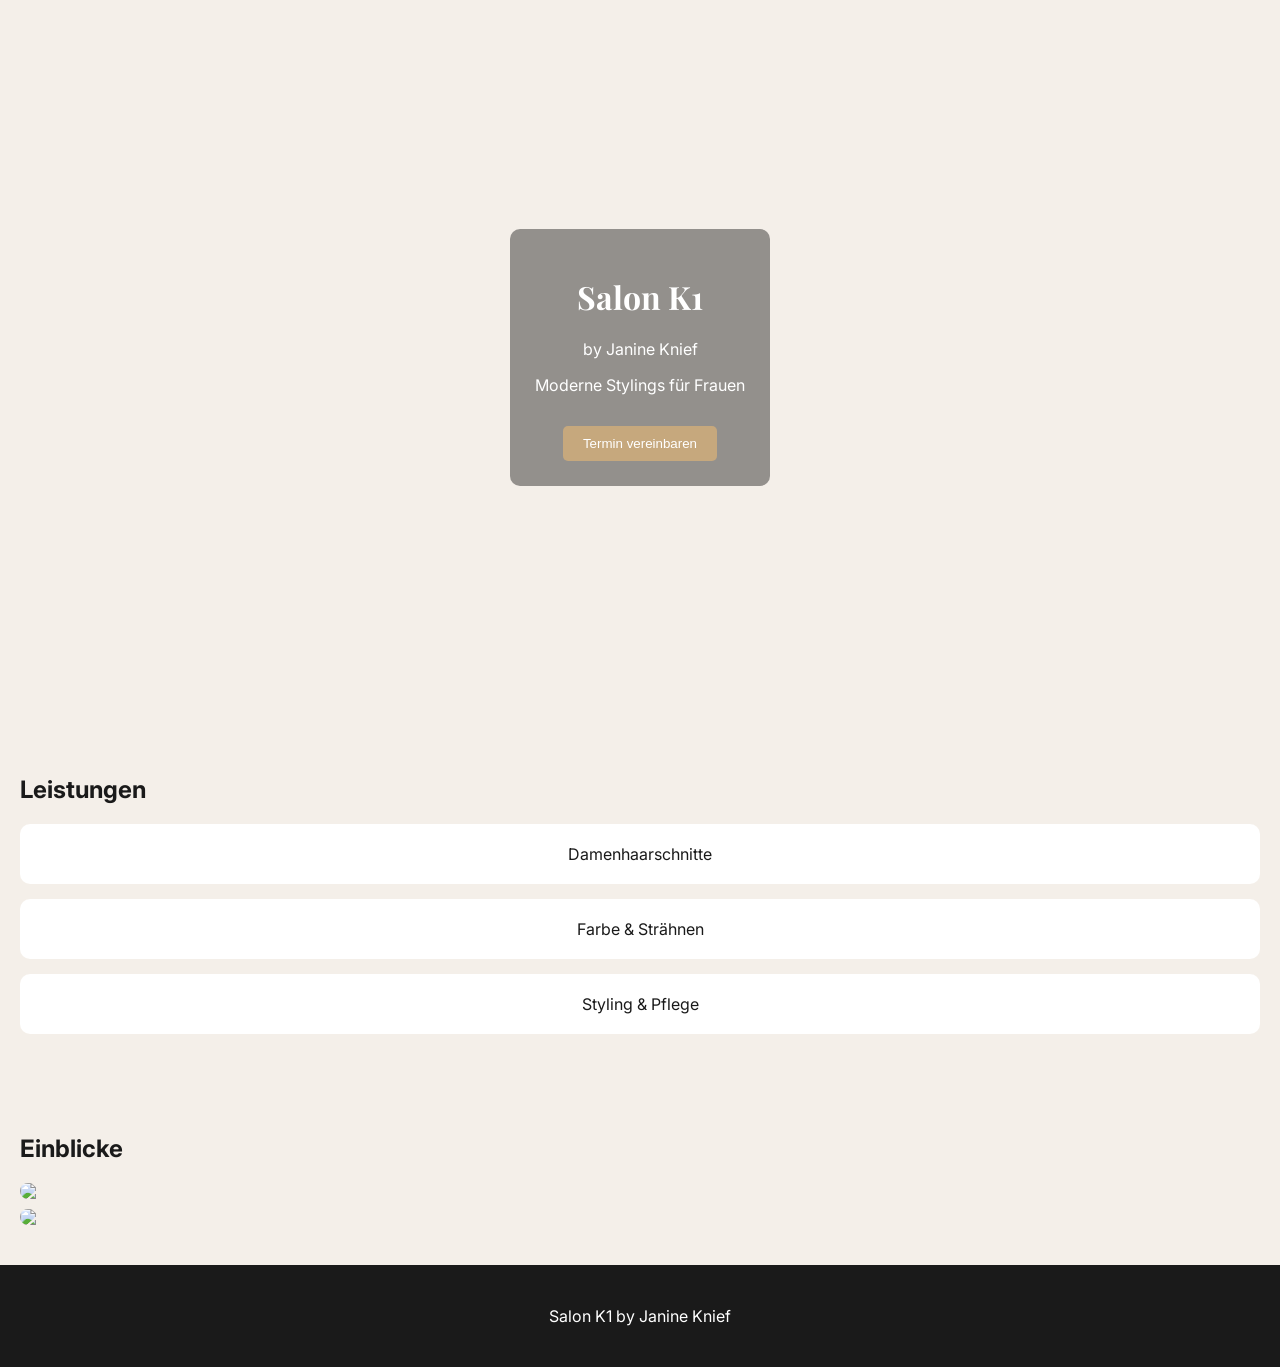
==== index.html @ f0e068a1 "Add files via upload" ====
<!DOCTYPE html>
<html lang="de">
<head>
<meta charset="UTF-8">
<meta name="viewport" content="width=device-width, initial-scale=1.0">
<title>Salon K1</title>

<link href="https://fonts.googleapis.com/css2?family=Playfair+Display:wght@500;600&family=Inter:wght@300;400;500&display=swap" rel="stylesheet">

<style>
body {
    margin: 0;
    font-family: 'Inter', sans-serif;
    background: #F4EFE9;
    color: #1a1a1a;
}

.hero {
    height: 75vh;
    background: url('data:image/jpeg;base64,{}') center/cover no-repeat;
    display: flex;
    align-items: center;
    justify-content: center;
    text-align: center;
    color: white;
    padding: 20px;
}

.overlay {
    background: rgba(0,0,0,0.4);
    padding: 25px;
    border-radius: 10px;
}

h1 {
    font-family: 'Playfair Display', serif;
    font-size: 32px;
}

button {
    margin-top: 15px;
    padding: 10px 20px;
    border: none;
    background: #C6A87D;
    color: white;
    border-radius: 5px;
}

.section {
    padding: 40px 20px;
}

.services {
    display: flex;
    flex-direction: column;
    gap: 15px;
}

.card {
    background: white;
    padding: 20px;
    border-radius: 10px;
    text-align: center;
}

.gallery {
    display: flex;
    flex-direction: column;
    gap: 10px;
}

.gallery img {
    width: 100%;
    border-radius: 8px;
}

footer {
    background: #1a1a1a;
    color: white;
    padding: 25px;
    text-align: center;
}
</style>

</head>

<body>

<div class="hero">
    <div class="overlay">
        <h1>Salon K1</h1>
        <p>by Janine Knief</p>
        <p>Moderne Stylings für Frauen</p>
        <button>Termin vereinbaren</button>
    </div>
</div>

<div class="section">
    <h2>Leistungen</h2>
    <div class="services">
        <div class="card">Damenhaarschnitte</div>
        <div class="card">Farbe & Strähnen</div>
        <div class="card">Styling & Pflege</div>
    </div>
</div>

<div class="section">
    <h2>Einblicke</h2>
    <div class="gallery">
        <img src="data:image/jpeg;base64,{}">
        <img src="data:image/jpeg;base64,{}">
    </div>
</div>

<footer>
    <p>Salon K1 by Janine Knief</p>
</footer>

</body>
</html>
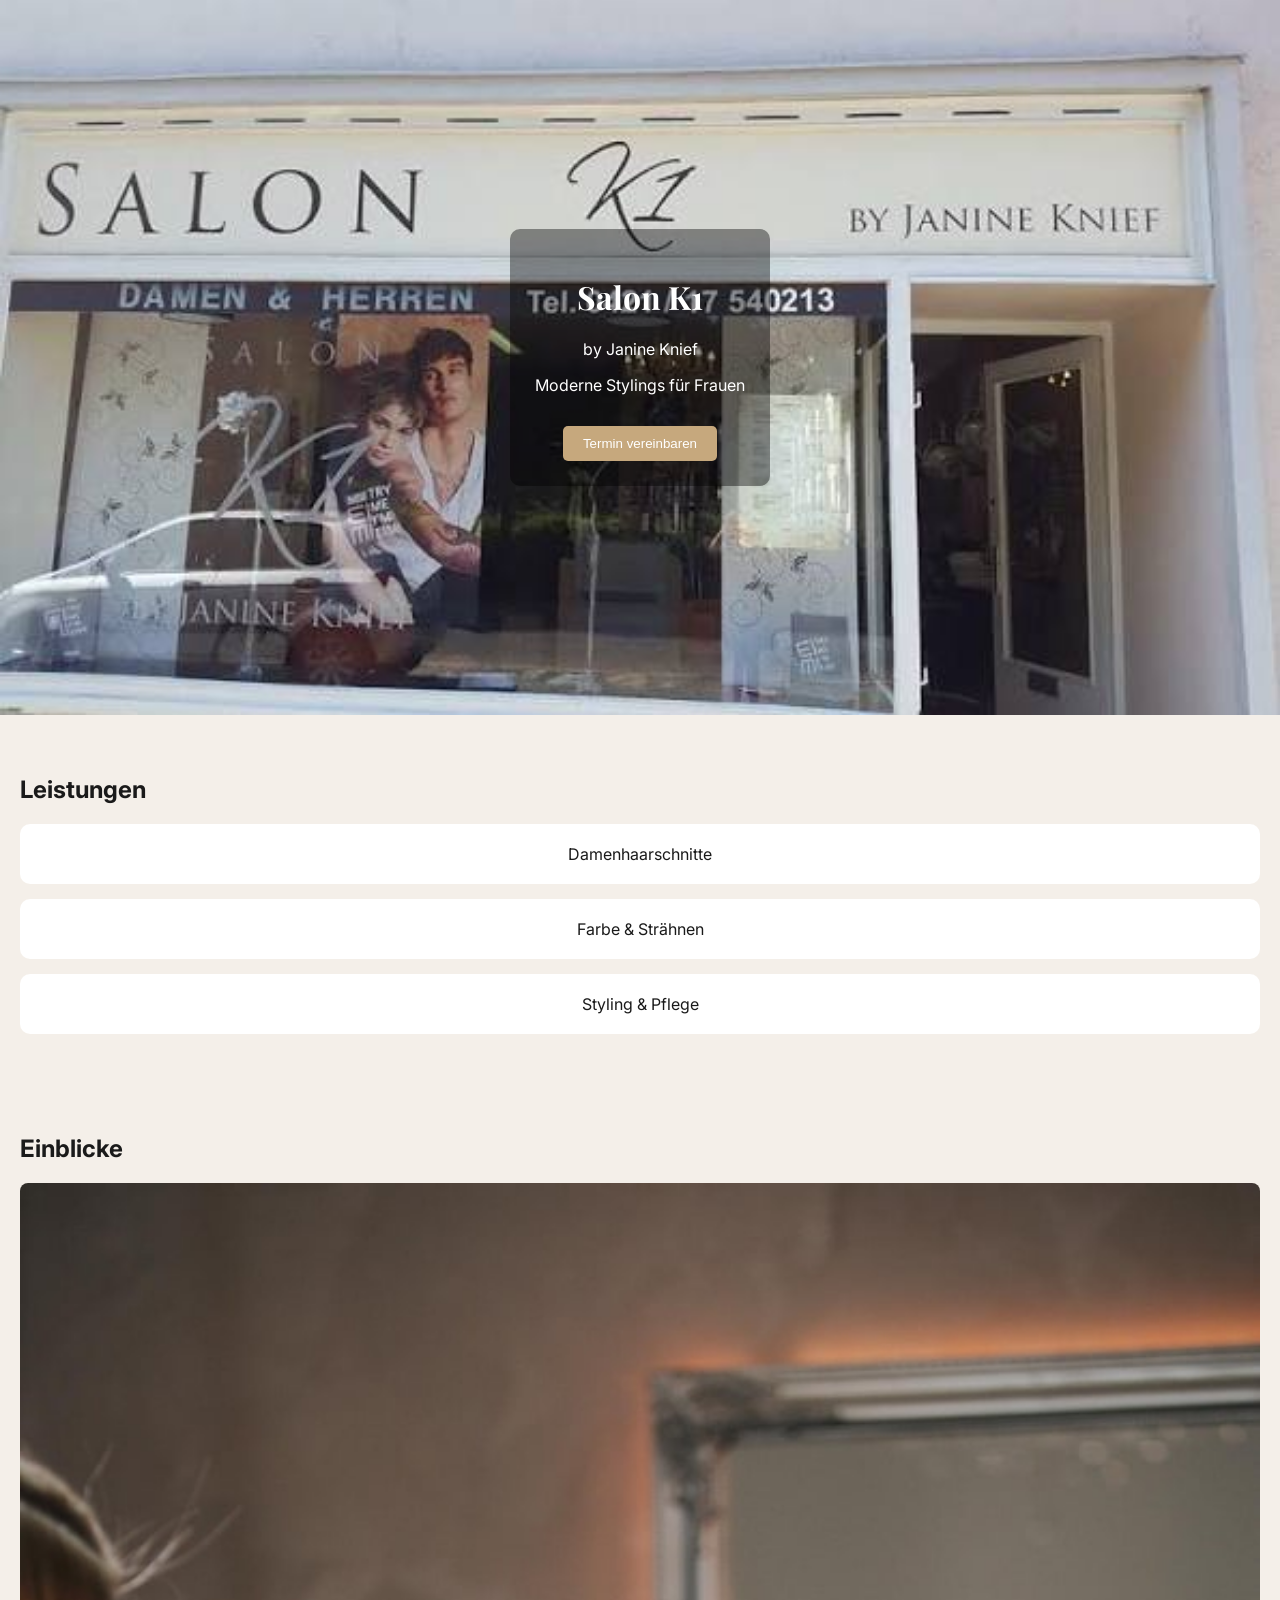
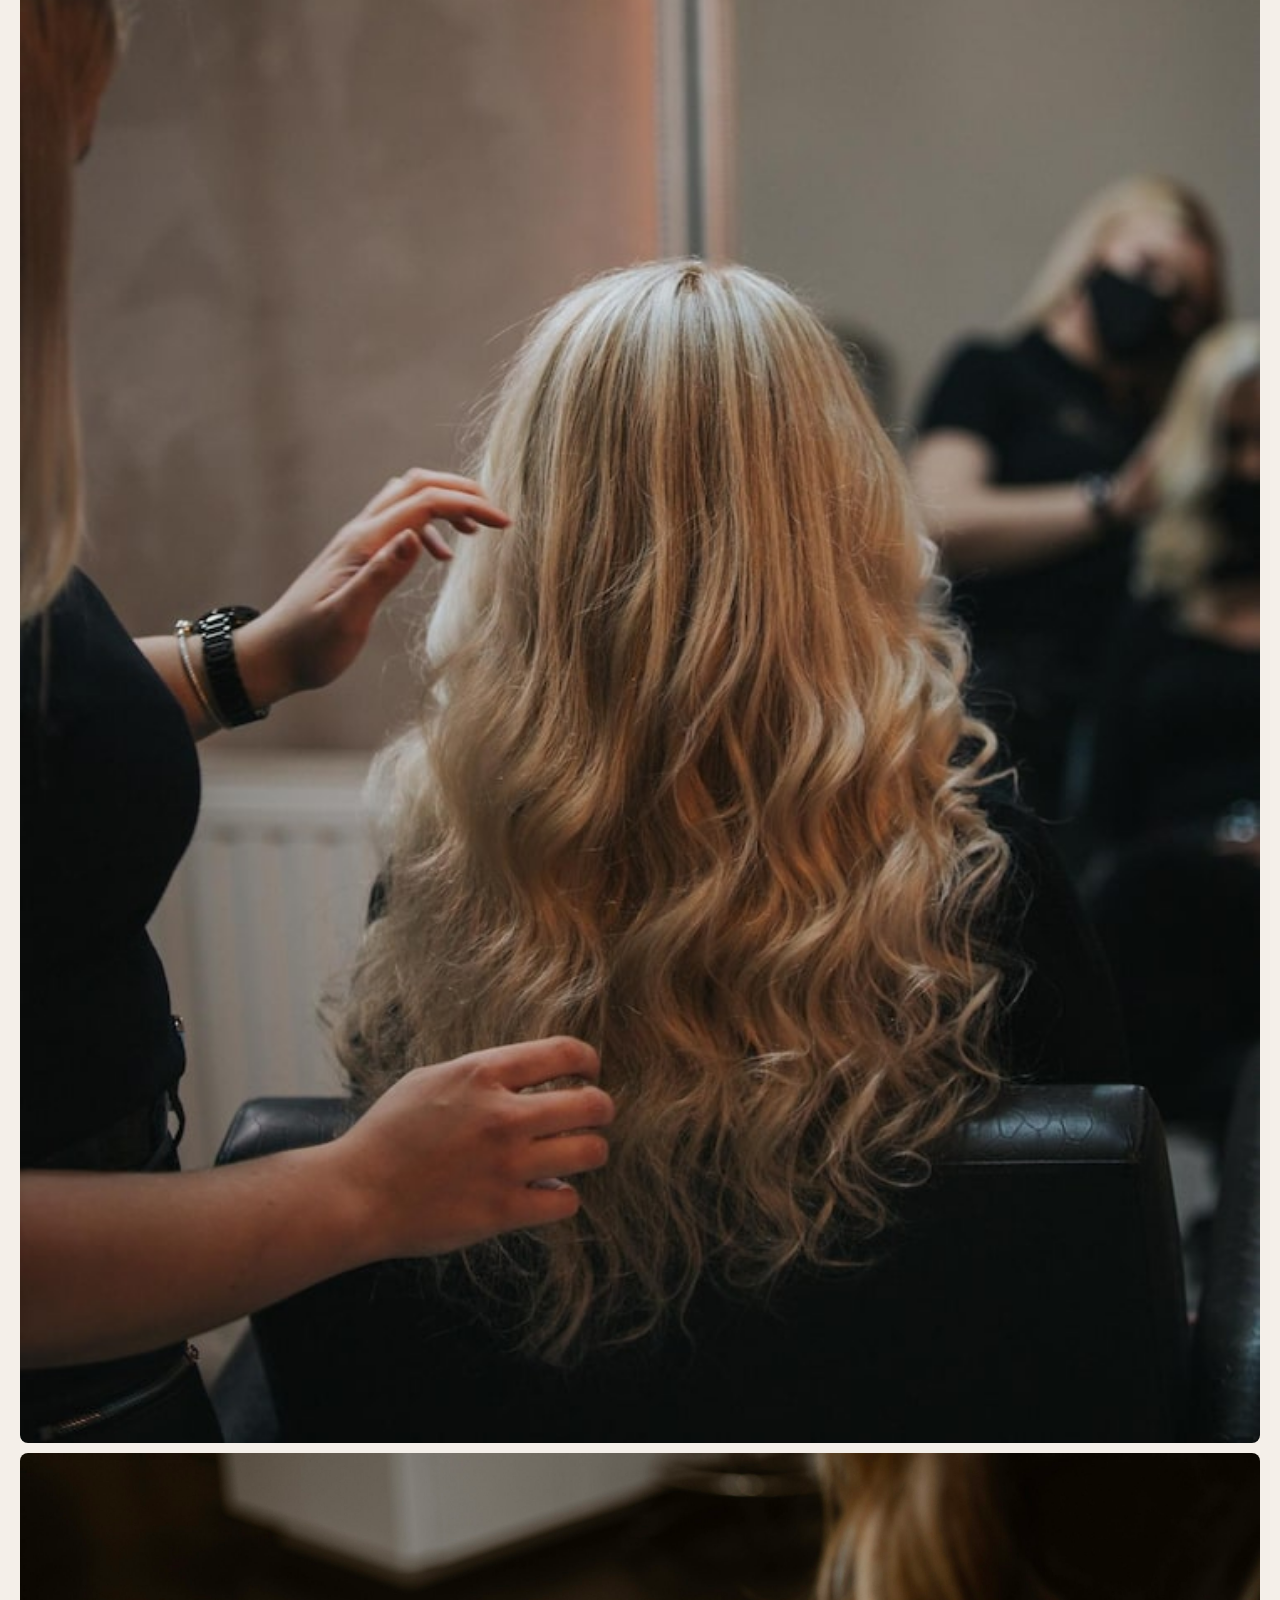
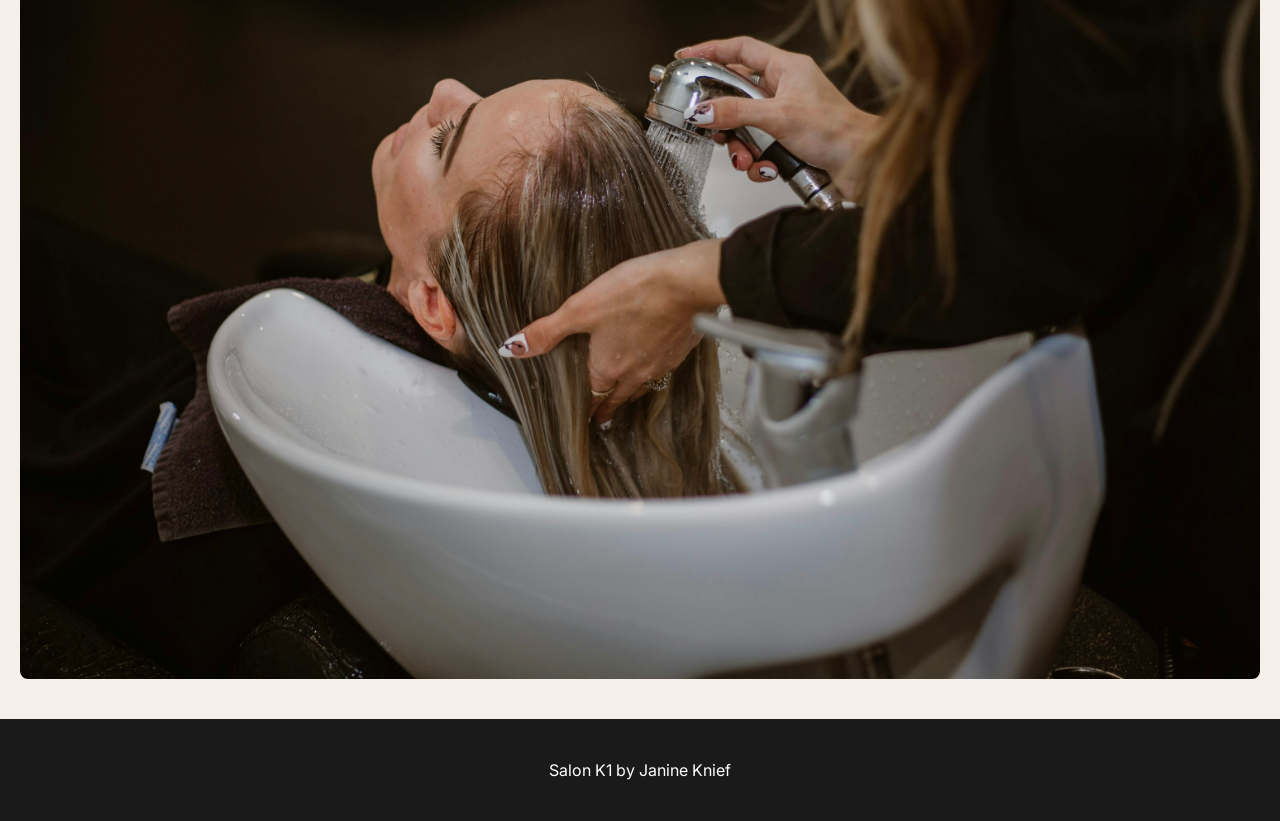
==== commit ba34c467: "Update index.html" ====
--- a/index.html
+++ b/index.html
@@ -17,7 +17,7 @@
 
 .hero {
     height: 75vh;
-    background: url('data:image/jpeg;base64,{}') center/cover no-repeat;
+    background: url('bild1.jpg') center/cover no-repeat;
     display: flex;
     align-items: center;
     justify-content: center;
@@ -107,8 +107,8 @@
 <div class="section">
     <h2>Einblicke</h2>
     <div class="gallery">
-        <img src="data:image/jpeg;base64,{}">
-        <img src="data:image/jpeg;base64,{}">
+        <img src="bild2.jpg">
+        <img src="bild3.jpg">
     </div>
 </div>
 
@@ -117,4 +117,4 @@
 </footer>
 
 </body>
-</html>+</html>
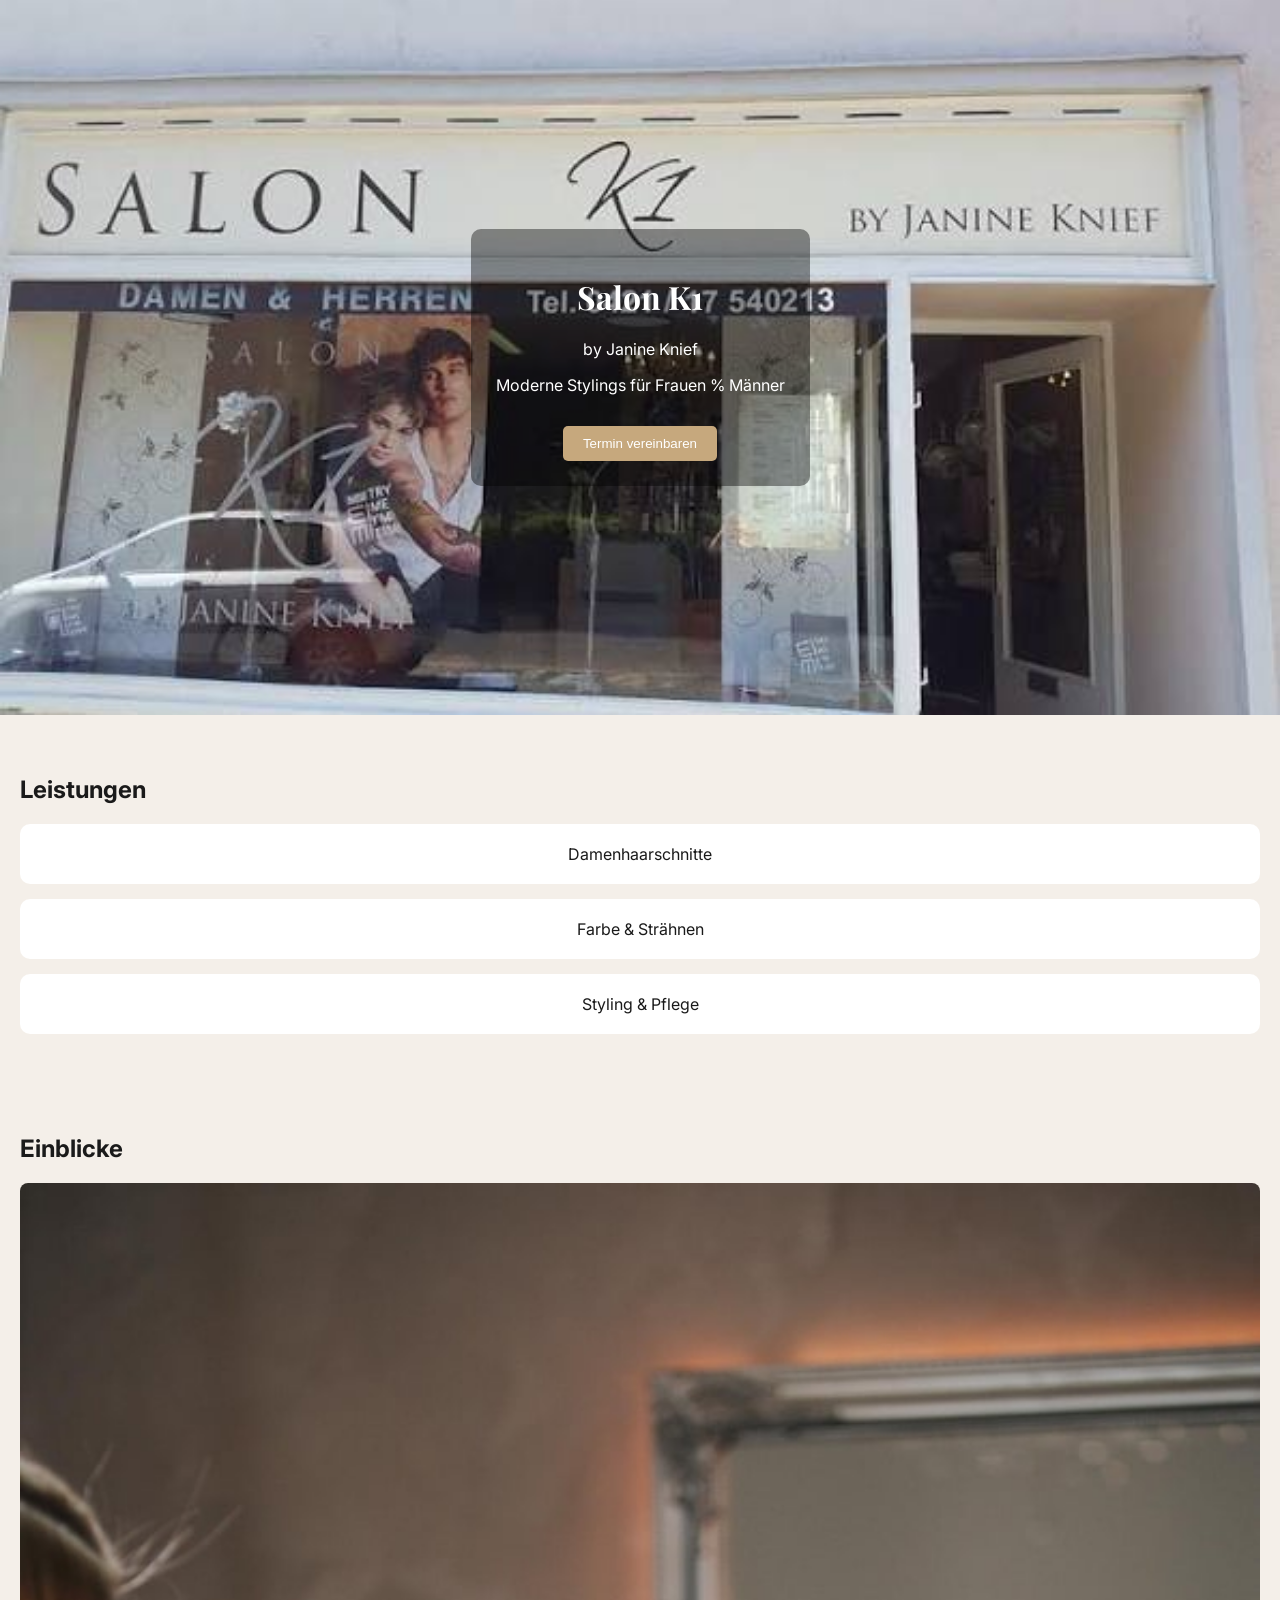
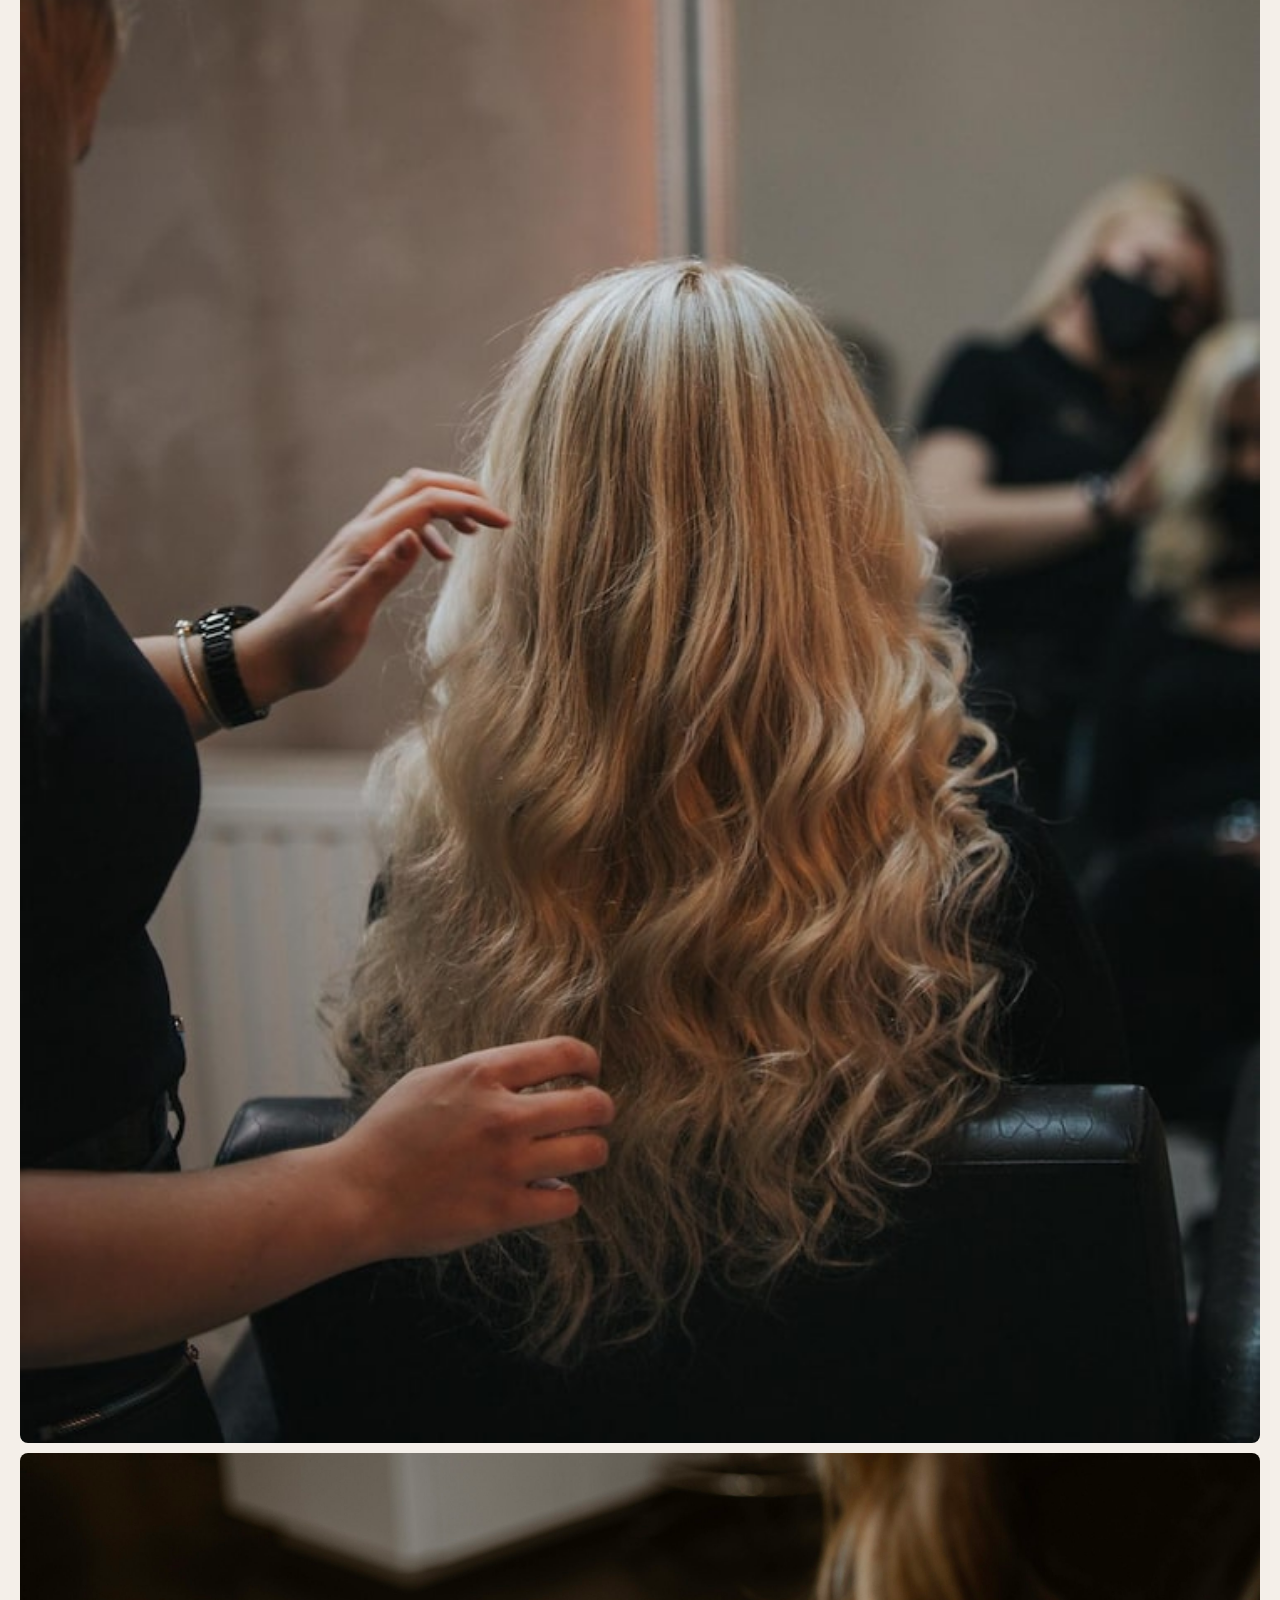
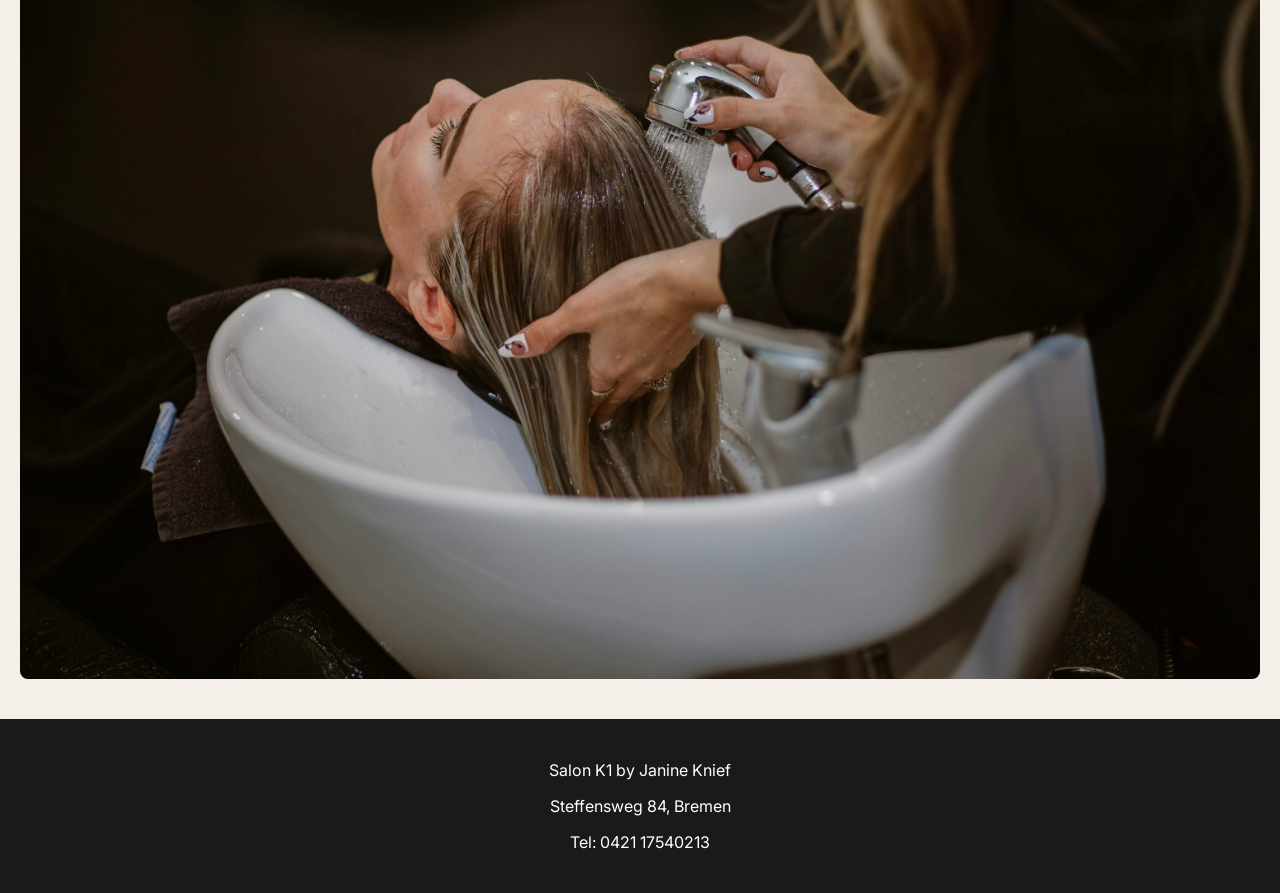
==== commit 1b5af994: "Update index.html" ====
--- a/index.html
+++ b/index.html
@@ -15,6 +15,7 @@
     color: #1a1a1a;
 }
 
+/* HERO */
 .hero {
     height: 75vh;
     background: url('bild1.jpg') center/cover no-repeat;
@@ -37,6 +38,10 @@
     font-size: 32px;
 }
 
+.subtitle {
+    font-size: 16px;
+}
+
 button {
     margin-top: 15px;
     padding: 10px 20px;
@@ -46,10 +51,12 @@
     border-radius: 5px;
 }
 
+/* SECTION */
 .section {
     padding: 40px 20px;
 }
 
+/* SERVICES */
 .services {
     display: flex;
     flex-direction: column;
@@ -63,6 +70,7 @@
     text-align: center;
 }
 
+/* GALLERY */
 .gallery {
     display: flex;
     flex-direction: column;
@@ -74,6 +82,7 @@
     border-radius: 8px;
 }
 
+/* FOOTER */
 footer {
     background: #1a1a1a;
     color: white;
@@ -89,8 +98,8 @@
 <div class="hero">
     <div class="overlay">
         <h1>Salon K1</h1>
-        <p>by Janine Knief</p>
-        <p>Moderne Stylings für Frauen</p>
+        <div class="subtitle">by Janine Knief</div>
+        <p>Moderne Stylings für Frauen % Männer</p>
         <button>Termin vereinbaren</button>
     </div>
 </div>
@@ -114,6 +123,8 @@
 
 <footer>
     <p>Salon K1 by Janine Knief</p>
+    <p>Steffensweg 84, Bremen</p>
+    <p>Tel: 0421 17540213</p>
 </footer>
 
 </body>
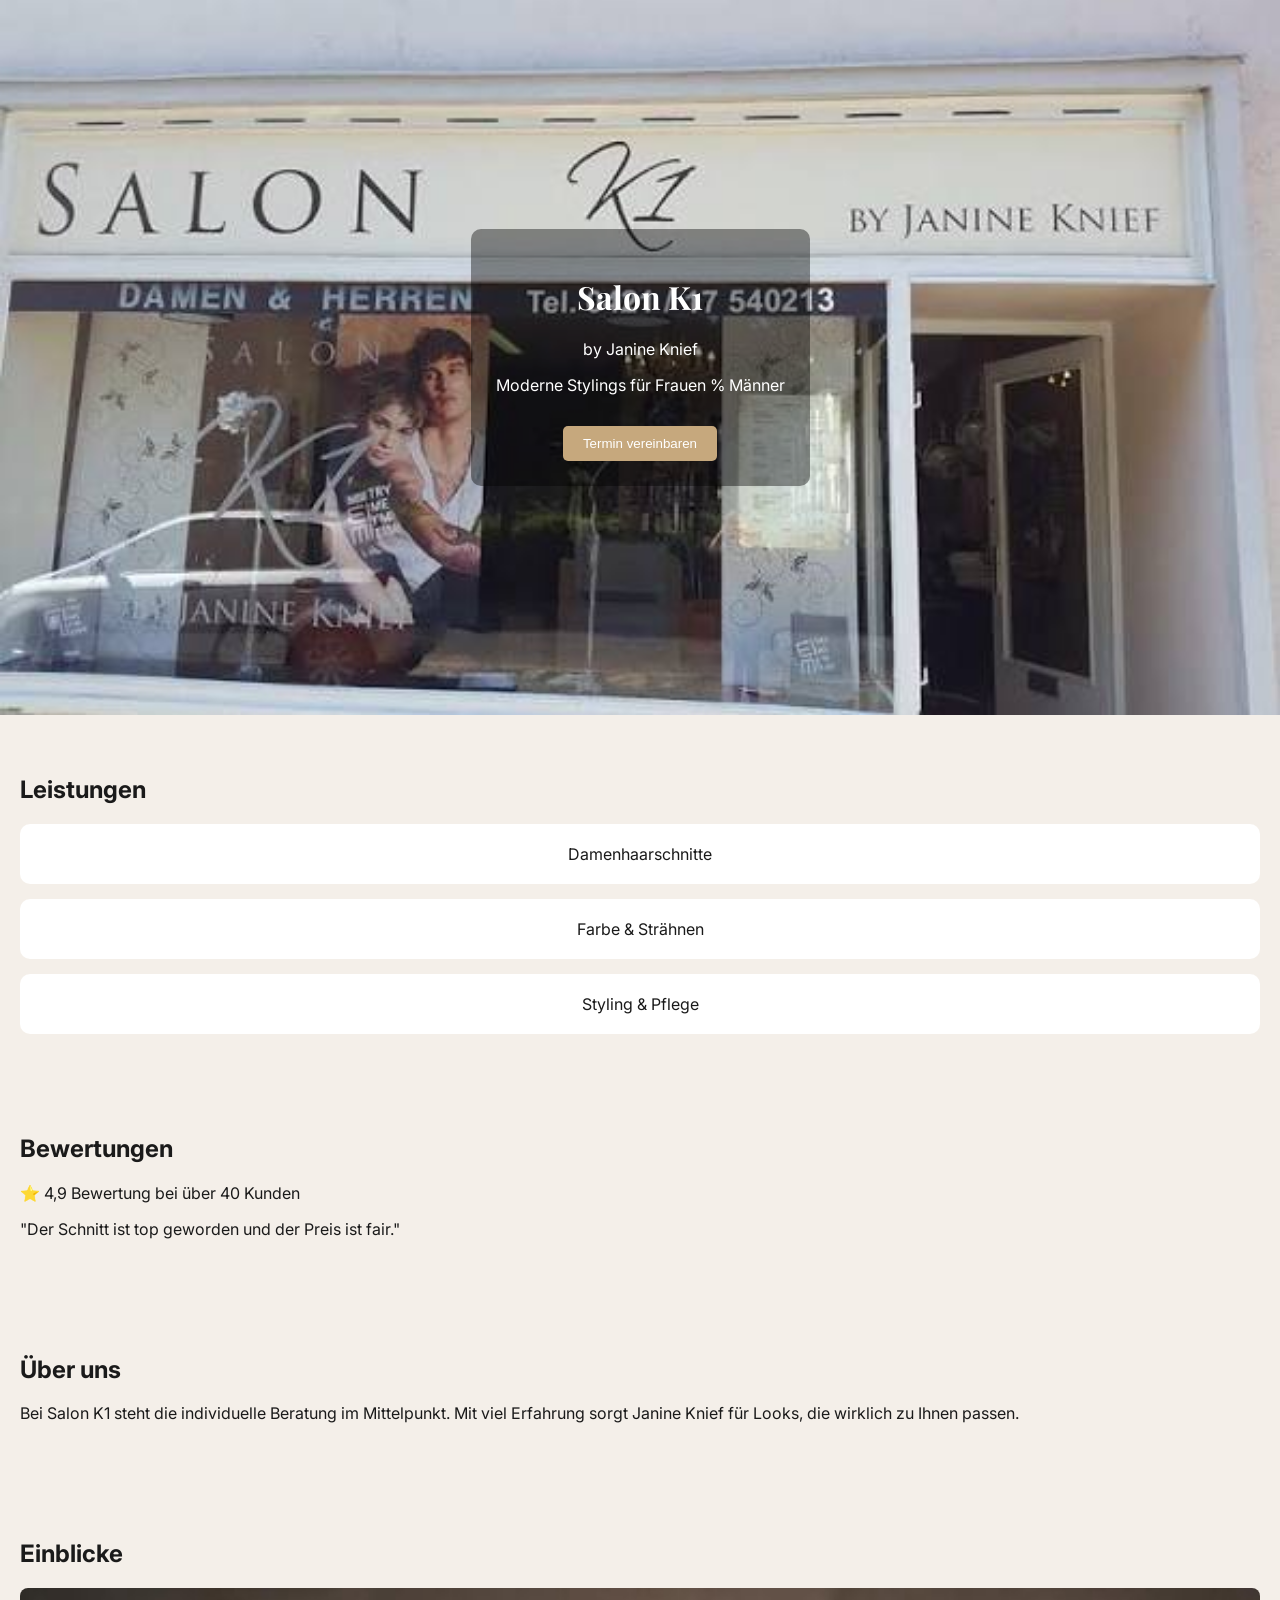
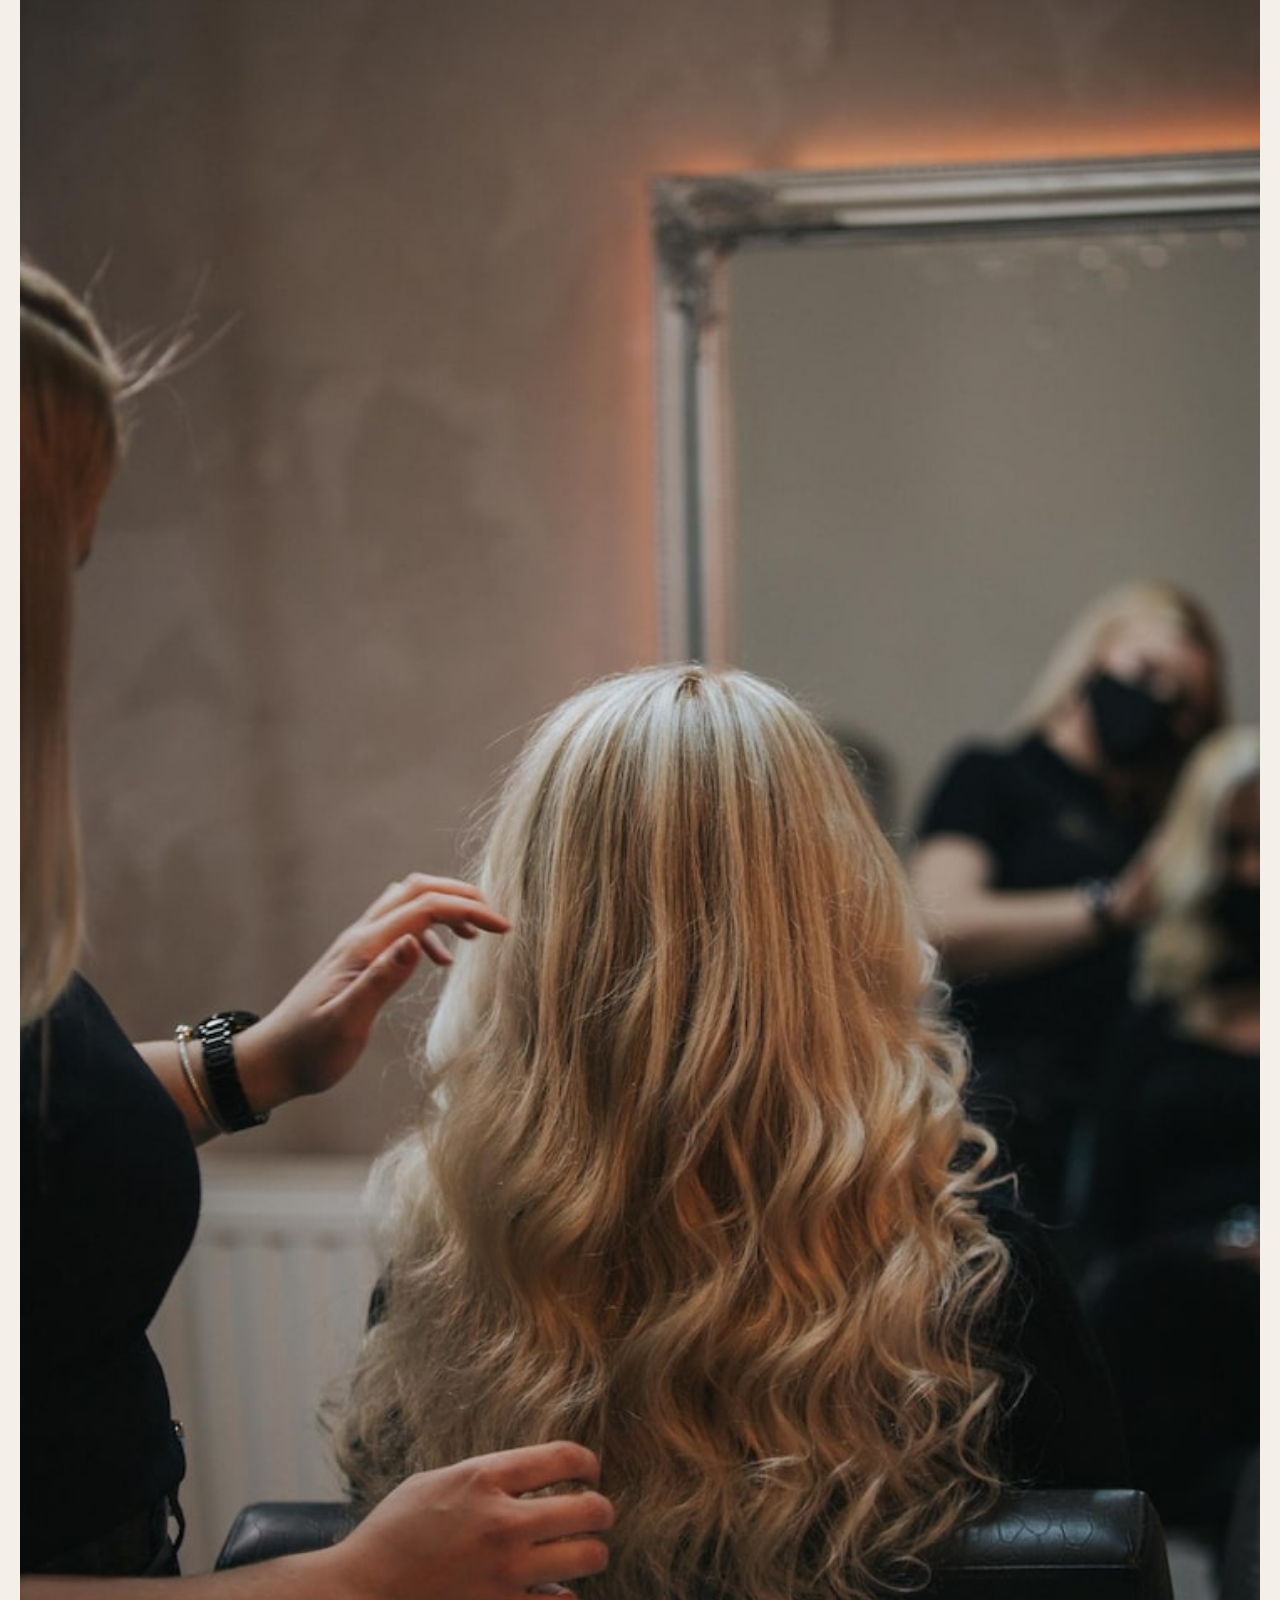
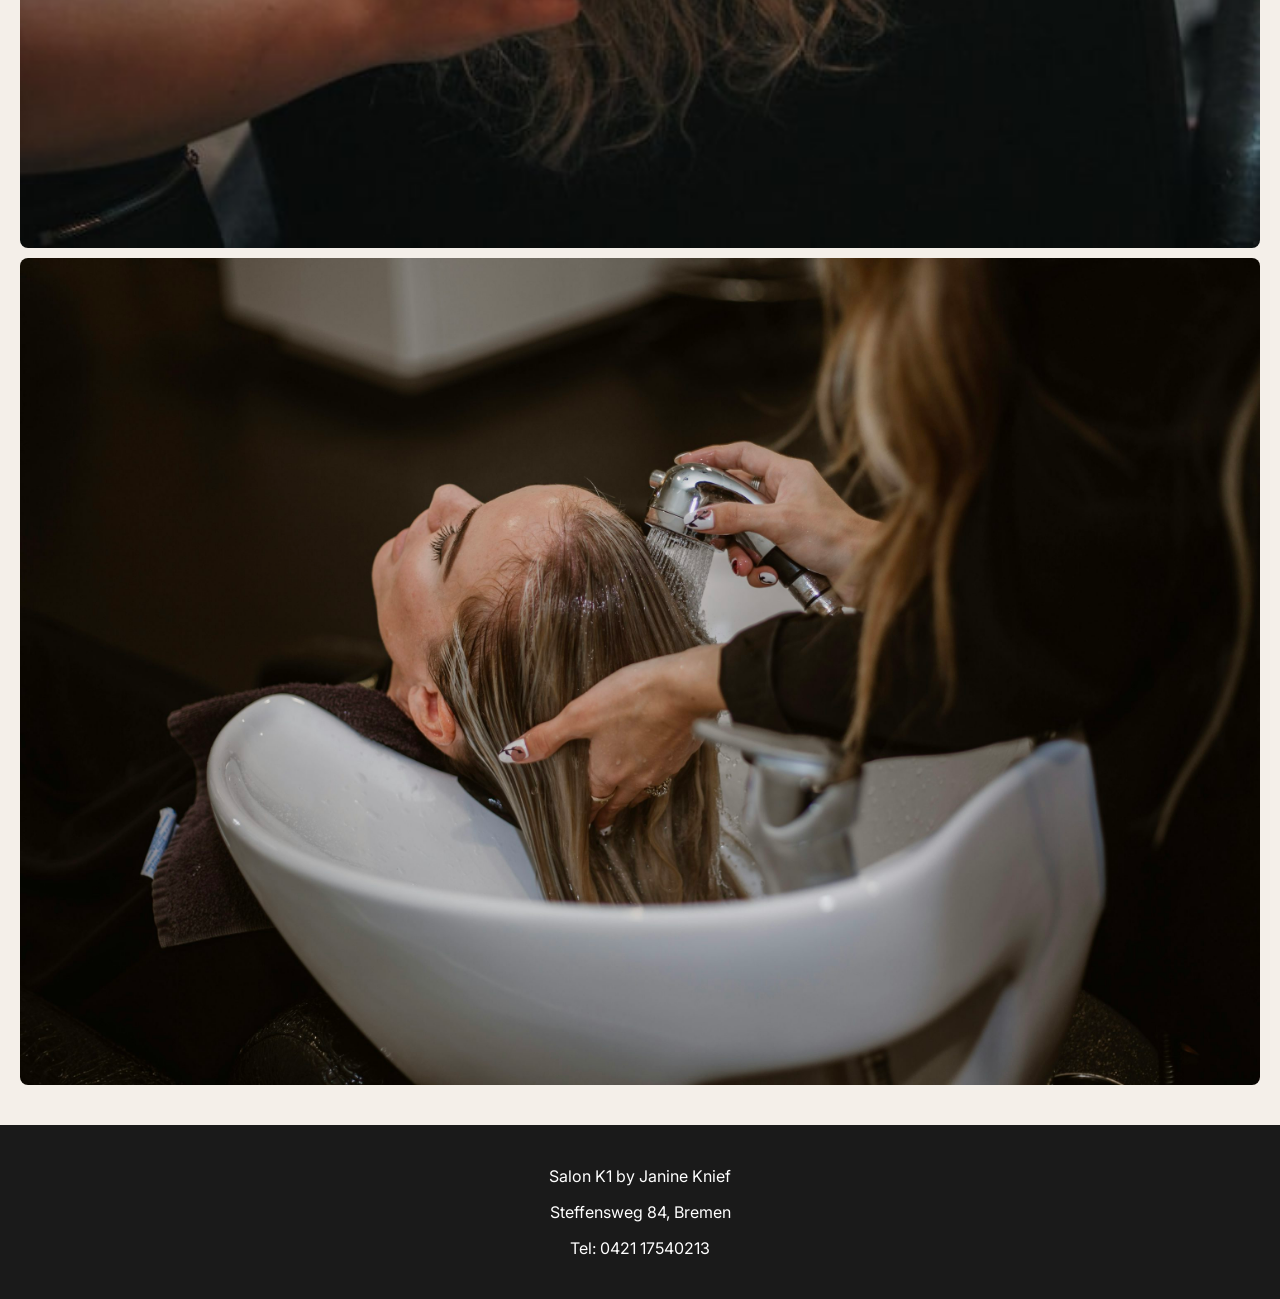
==== commit 6a57f6e4: "Update index.html" ====
--- a/index.html
+++ b/index.html
@@ -113,6 +113,18 @@
     </div>
 </div>
 
+    <div class="section">
+    <h2>Bewertungen</h2>
+    <p>⭐ 4,9 Bewertung bei über 40 Kunden</p>
+    <p>"Der Schnitt ist top geworden und der Preis ist fair."</p>
+</div>
+
+<div class="section">
+    <h2>Über uns</h2>
+    <p>Bei Salon K1 steht die individuelle Beratung im Mittelpunkt. Mit viel Erfahrung sorgt Janine Knief für Looks, die wirklich zu Ihnen passen.</p>
+</div>
+
+
 <div class="section">
     <h2>Einblicke</h2>
     <div class="gallery">
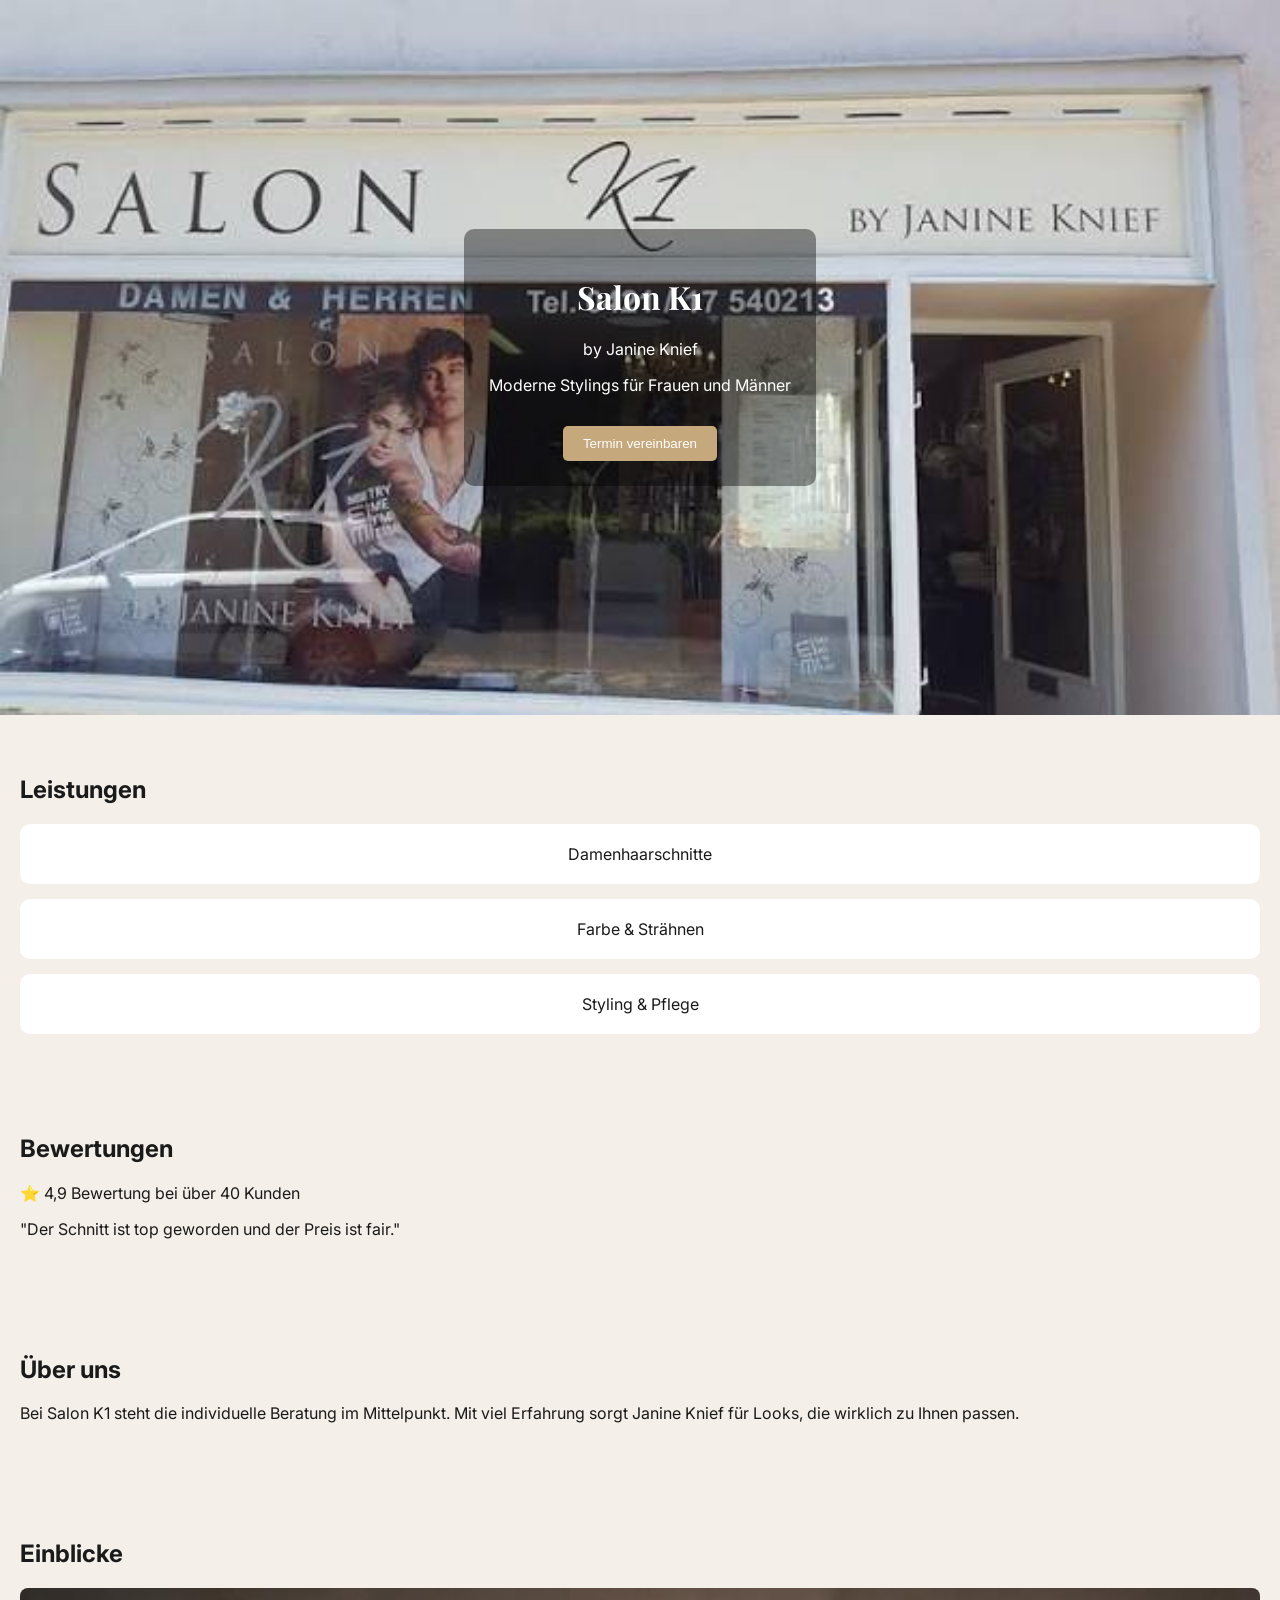
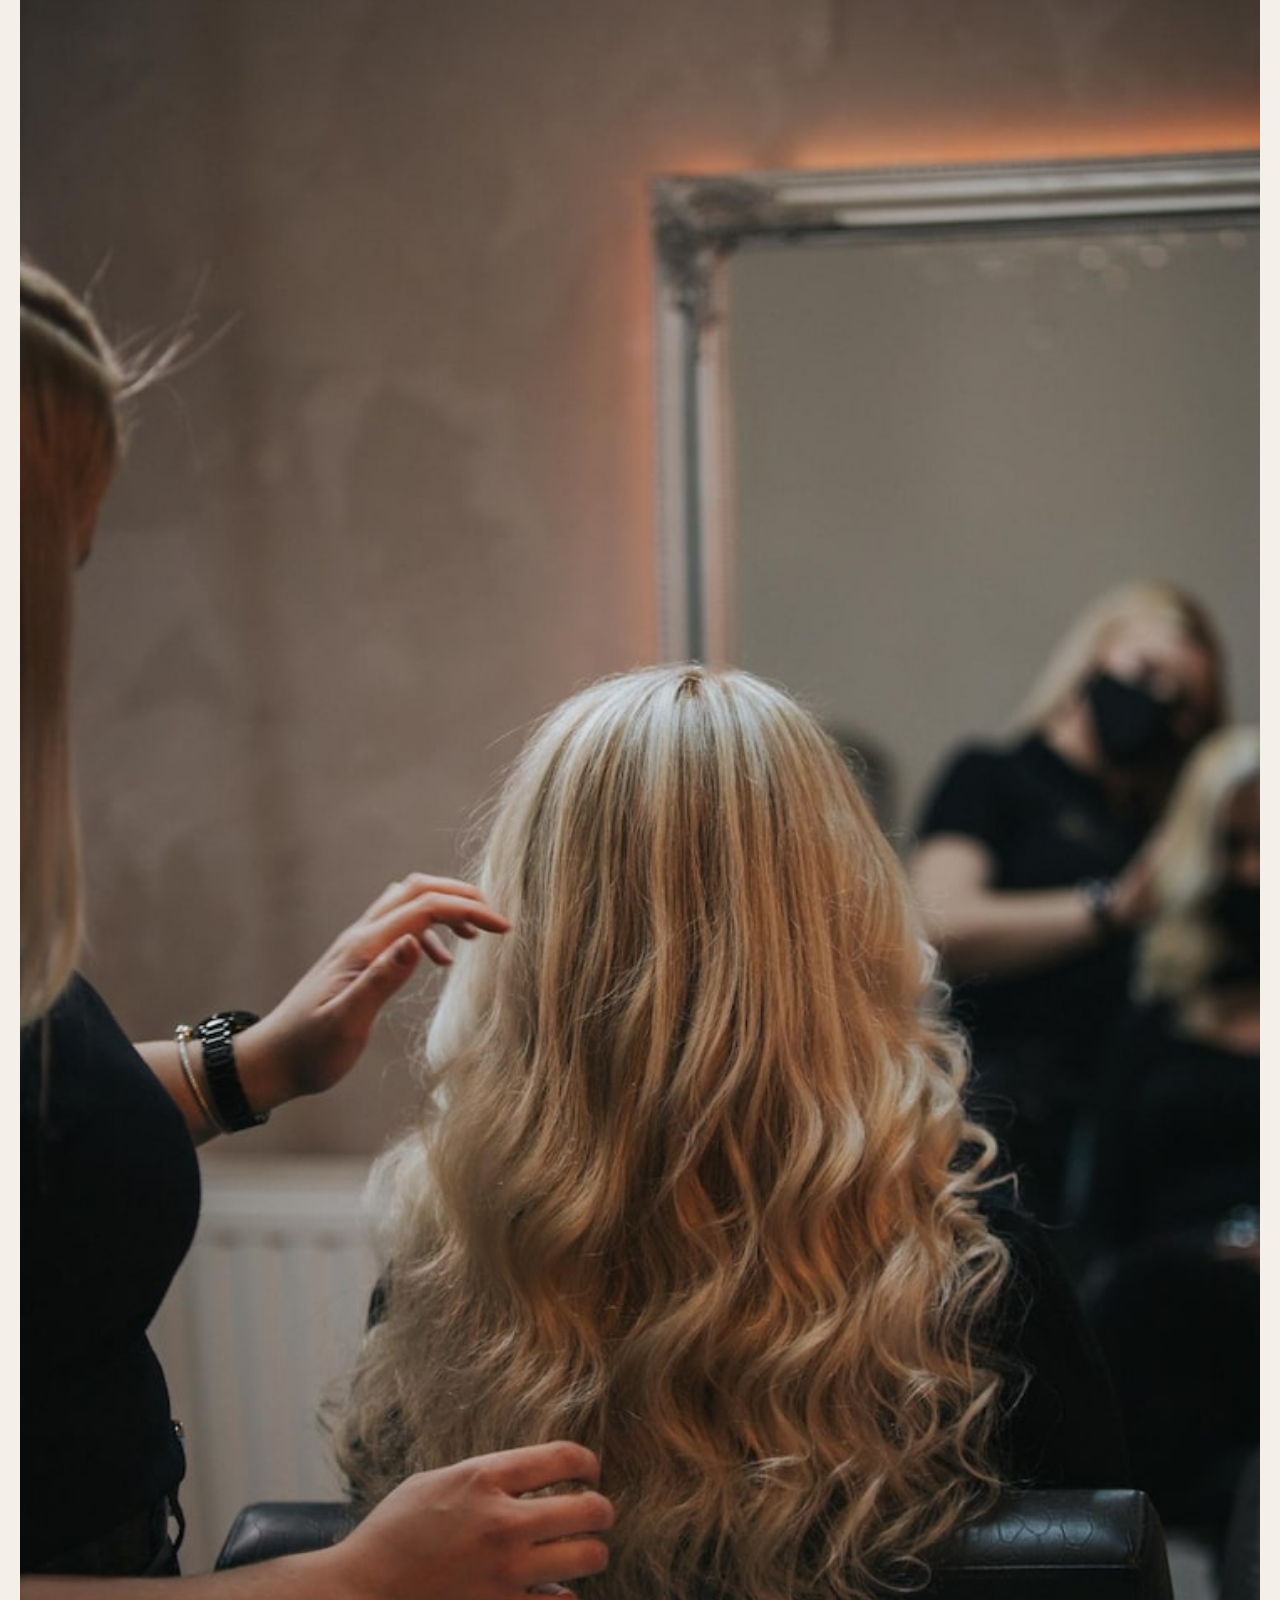
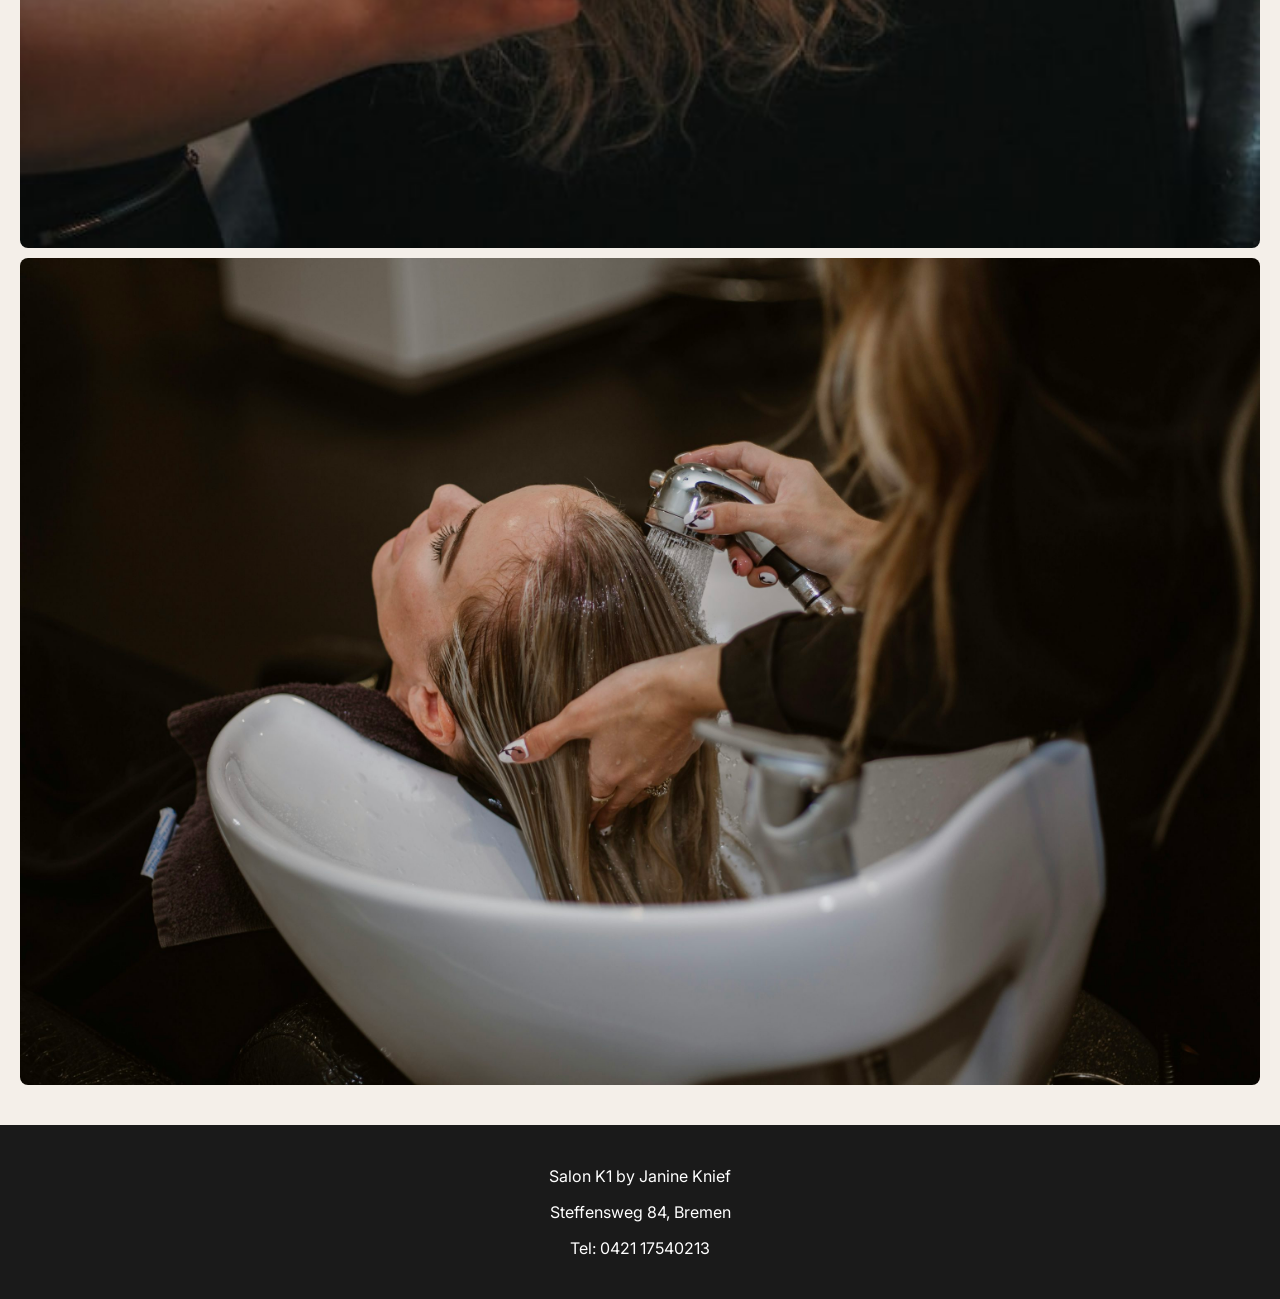
==== commit d35e320d: "Update index.html" ====
--- a/index.html
+++ b/index.html
@@ -99,7 +99,7 @@
     <div class="overlay">
         <h1>Salon K1</h1>
         <div class="subtitle">by Janine Knief</div>
-        <p>Moderne Stylings für Frauen % Männer</p>
+        <p>Moderne Stylings für Frauen und Männer</p>
         <button>Termin vereinbaren</button>
     </div>
 </div>
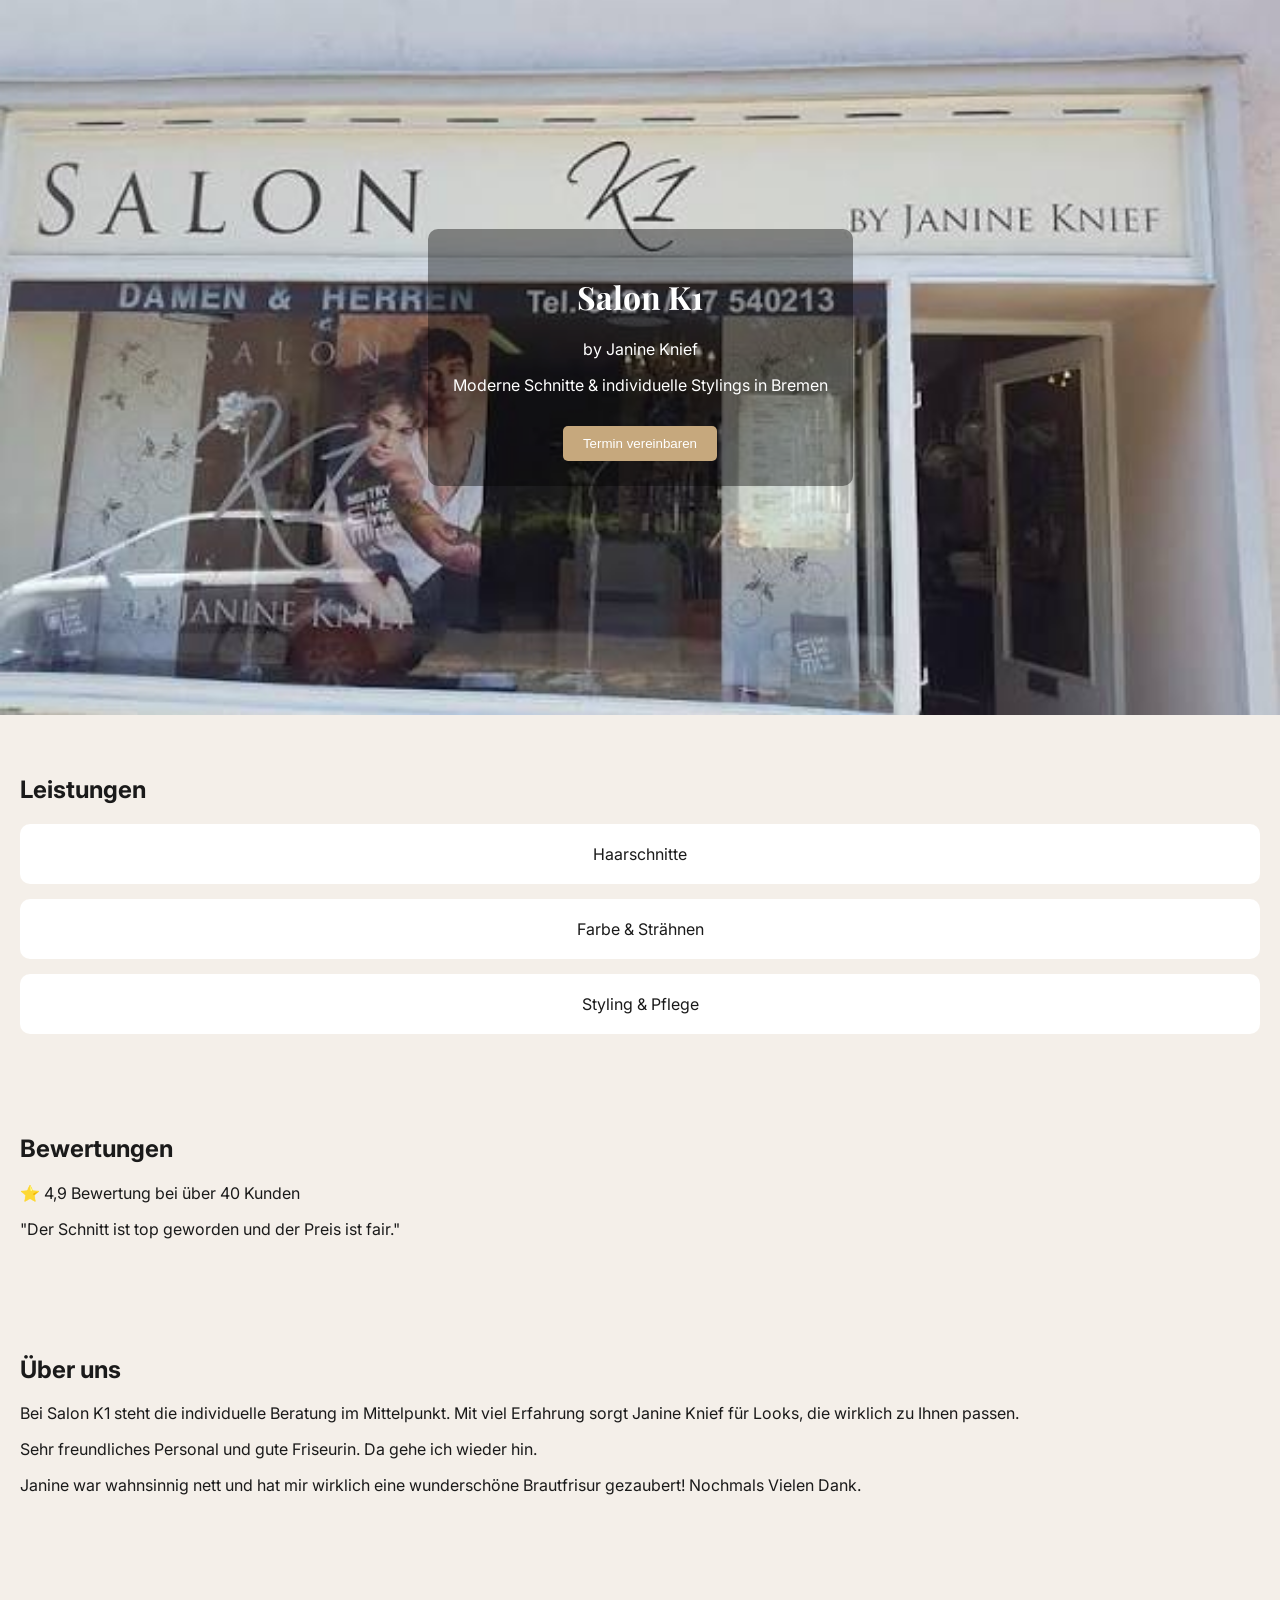
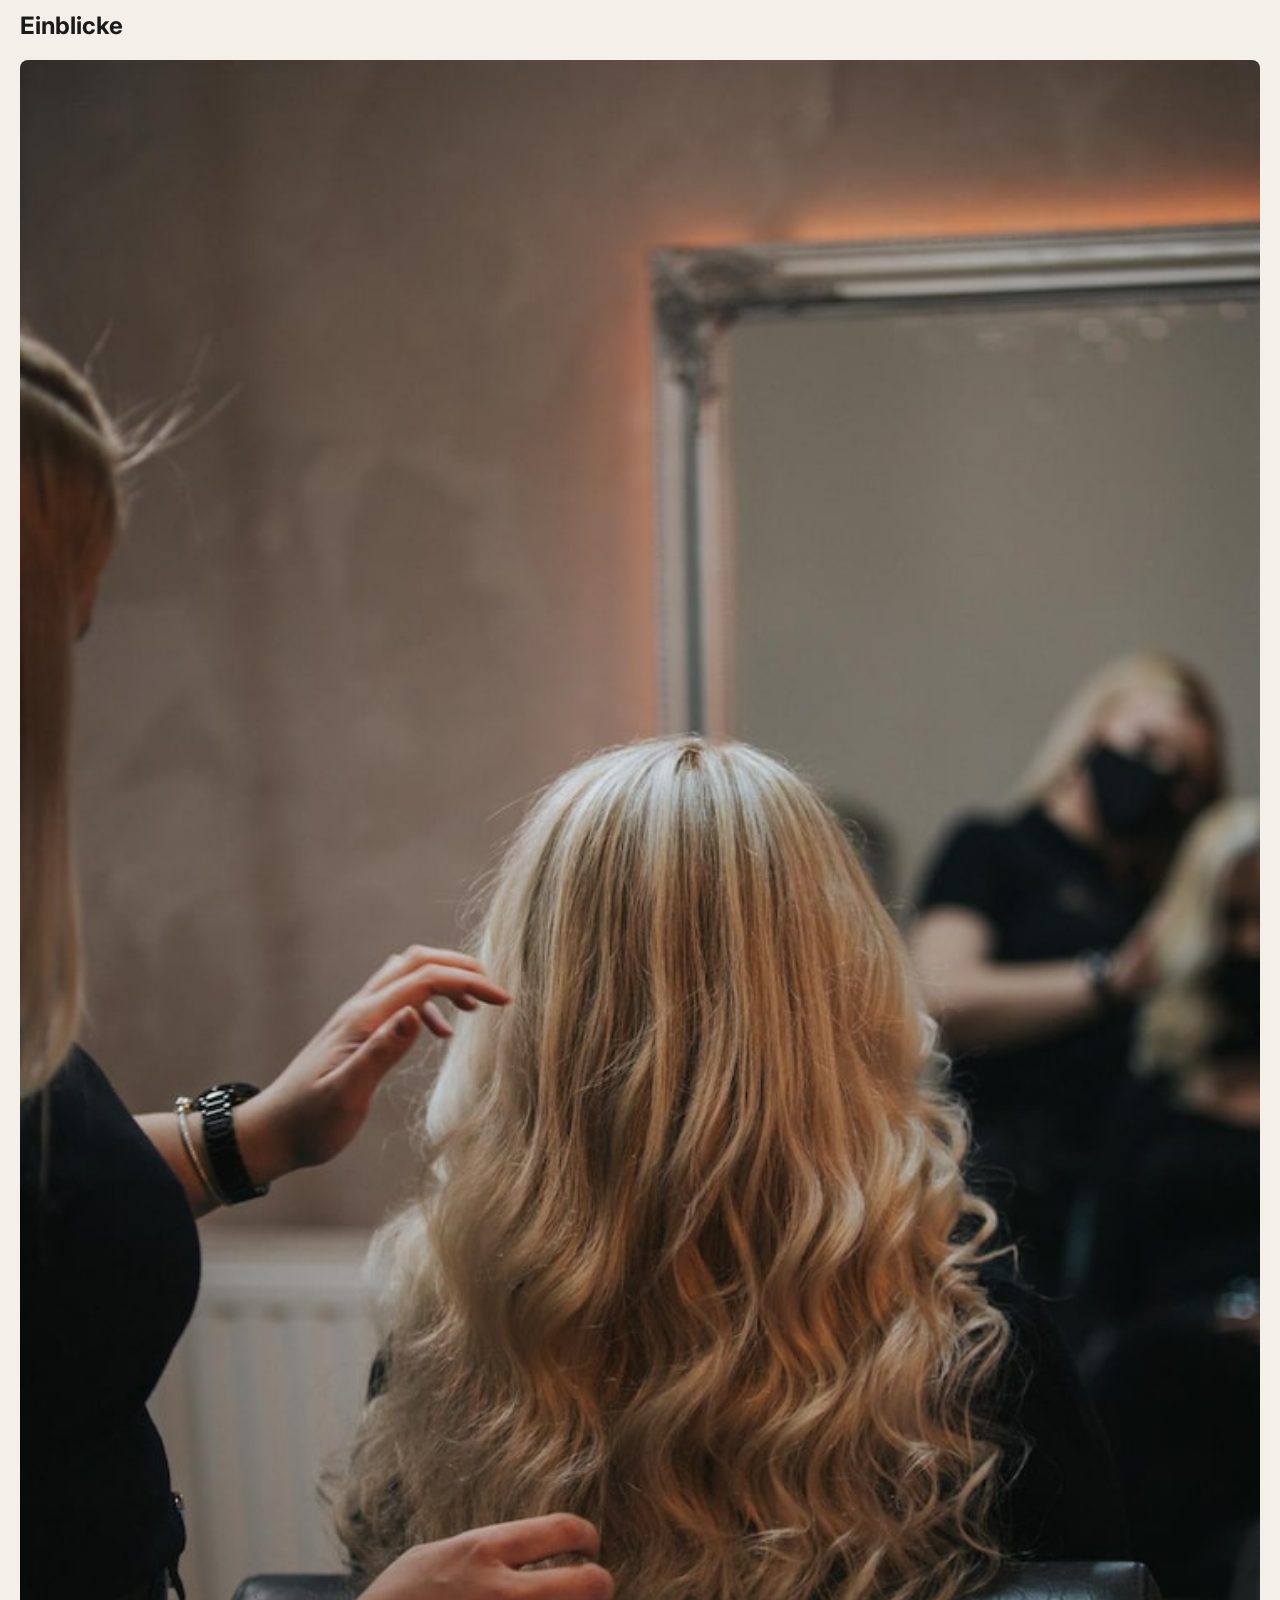
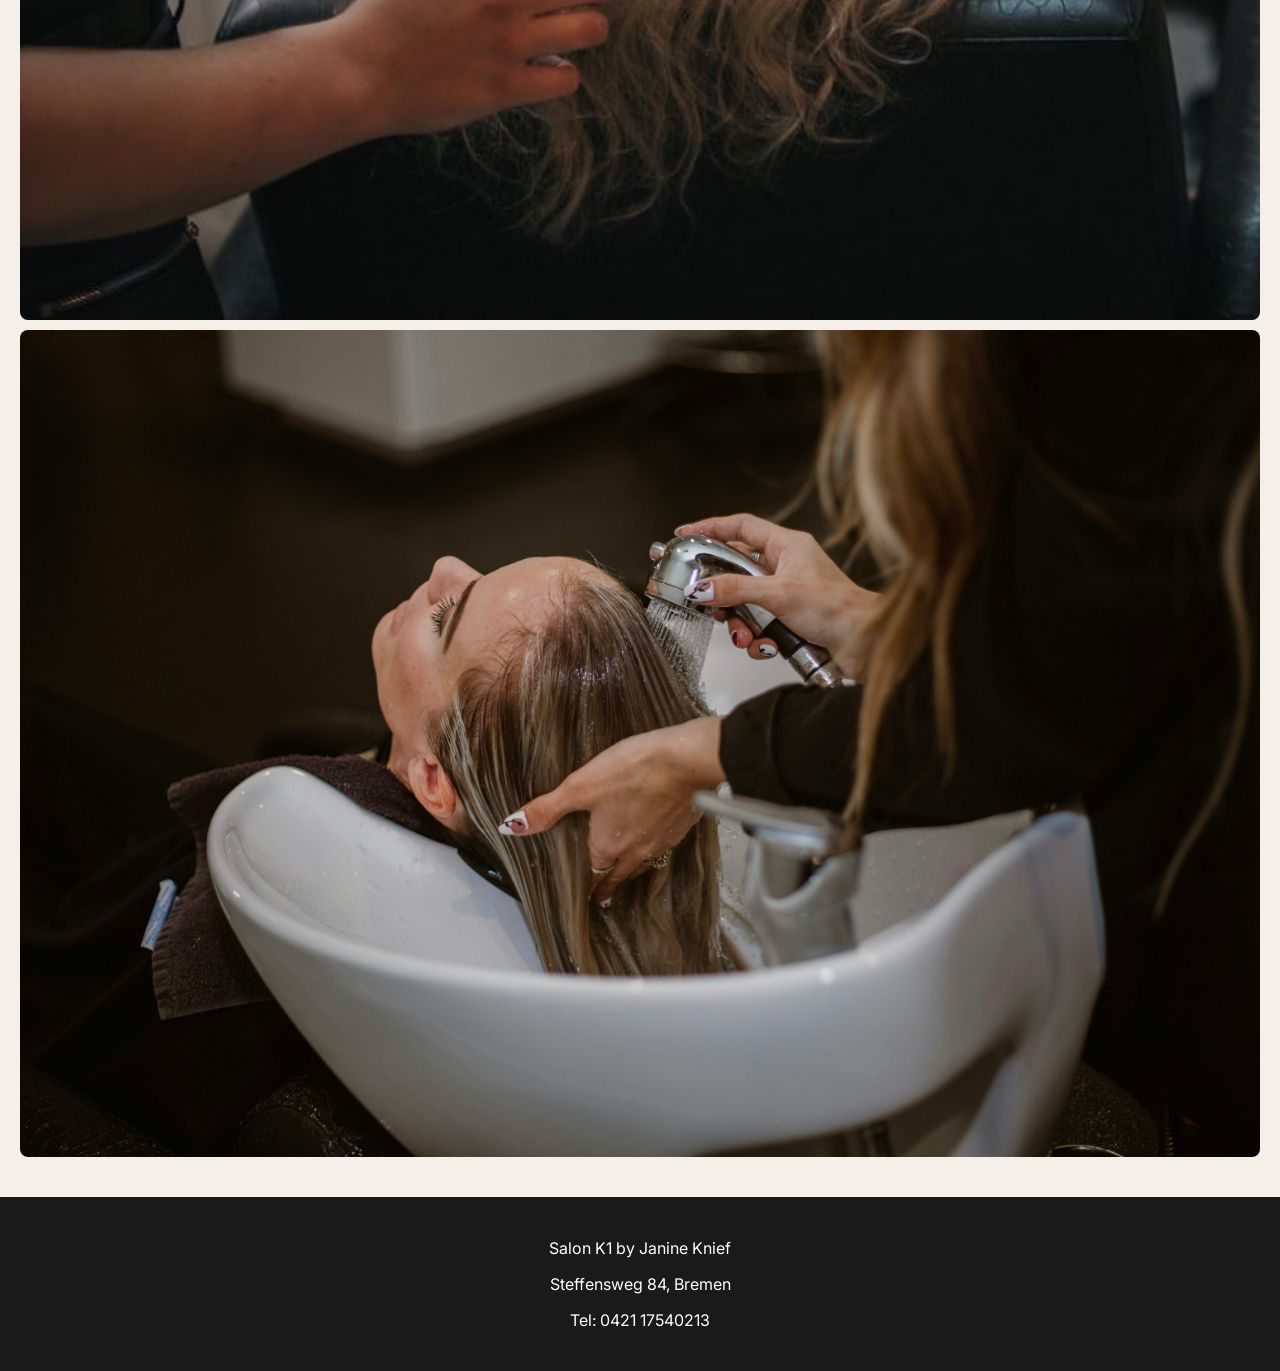
==== commit 3795fcc0: "Update index.html" ====
--- a/index.html
+++ b/index.html
@@ -99,7 +99,7 @@
     <div class="overlay">
         <h1>Salon K1</h1>
         <div class="subtitle">by Janine Knief</div>
-        <p>Moderne Stylings für Frauen und Männer</p>
+        <p>Moderne Schnitte & individuelle Stylings in Bremen</p>
         <button>Termin vereinbaren</button>
     </div>
 </div>
@@ -107,7 +107,7 @@
 <div class="section">
     <h2>Leistungen</h2>
     <div class="services">
-        <div class="card">Damenhaarschnitte</div>
+        <div class="card">Haarschnitte</div>
         <div class="card">Farbe & Strähnen</div>
         <div class="card">Styling & Pflege</div>
     </div>
@@ -122,6 +122,11 @@
 <div class="section">
     <h2>Über uns</h2>
     <p>Bei Salon K1 steht die individuelle Beratung im Mittelpunkt. Mit viel Erfahrung sorgt Janine Knief für Looks, die wirklich zu Ihnen passen.</p>
+    
+    <p>Sehr freundliches Personal und gute Friseurin. Da gehe ich wieder hin.</p>
+    
+    <p>Janine war wahnsinnig nett und hat mir wirklich eine wunderschöne Brautfrisur gezaubert! Nochmals Vielen Dank.</p>
+    
 </div>
 
 
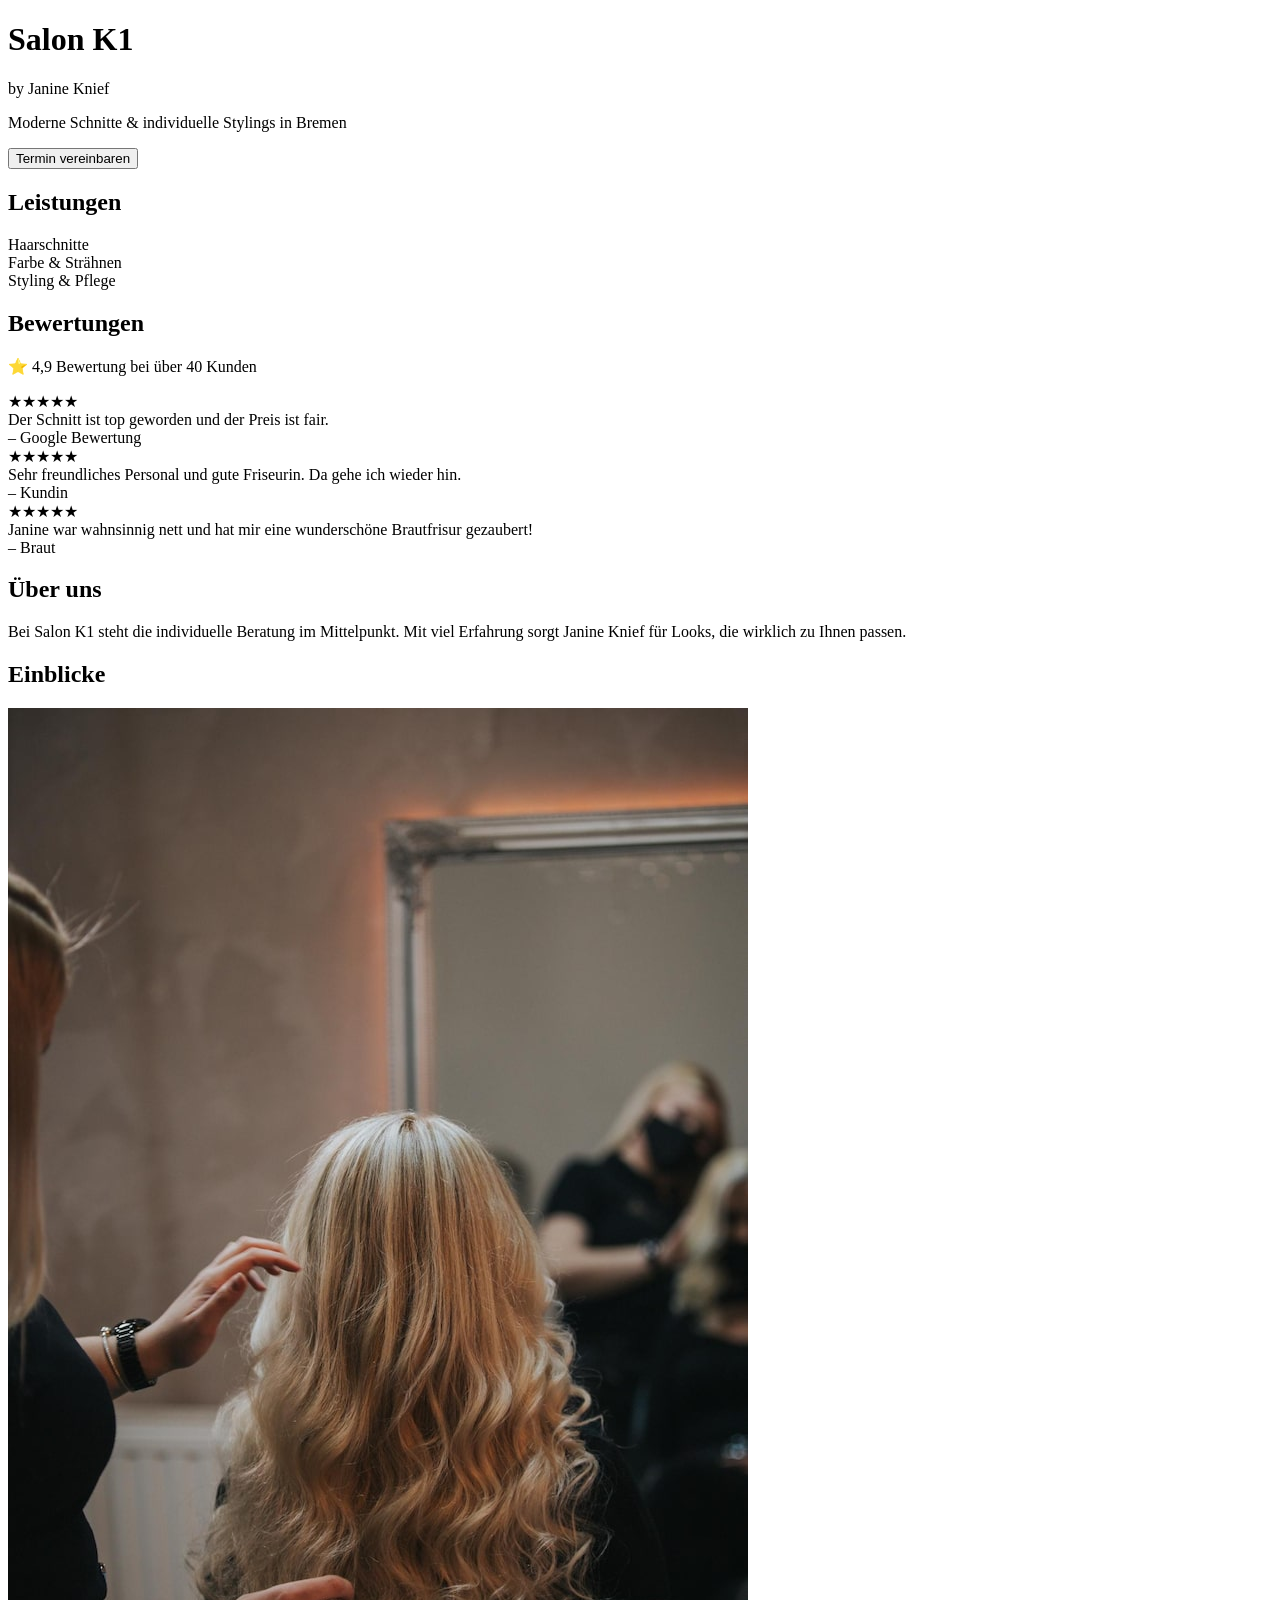
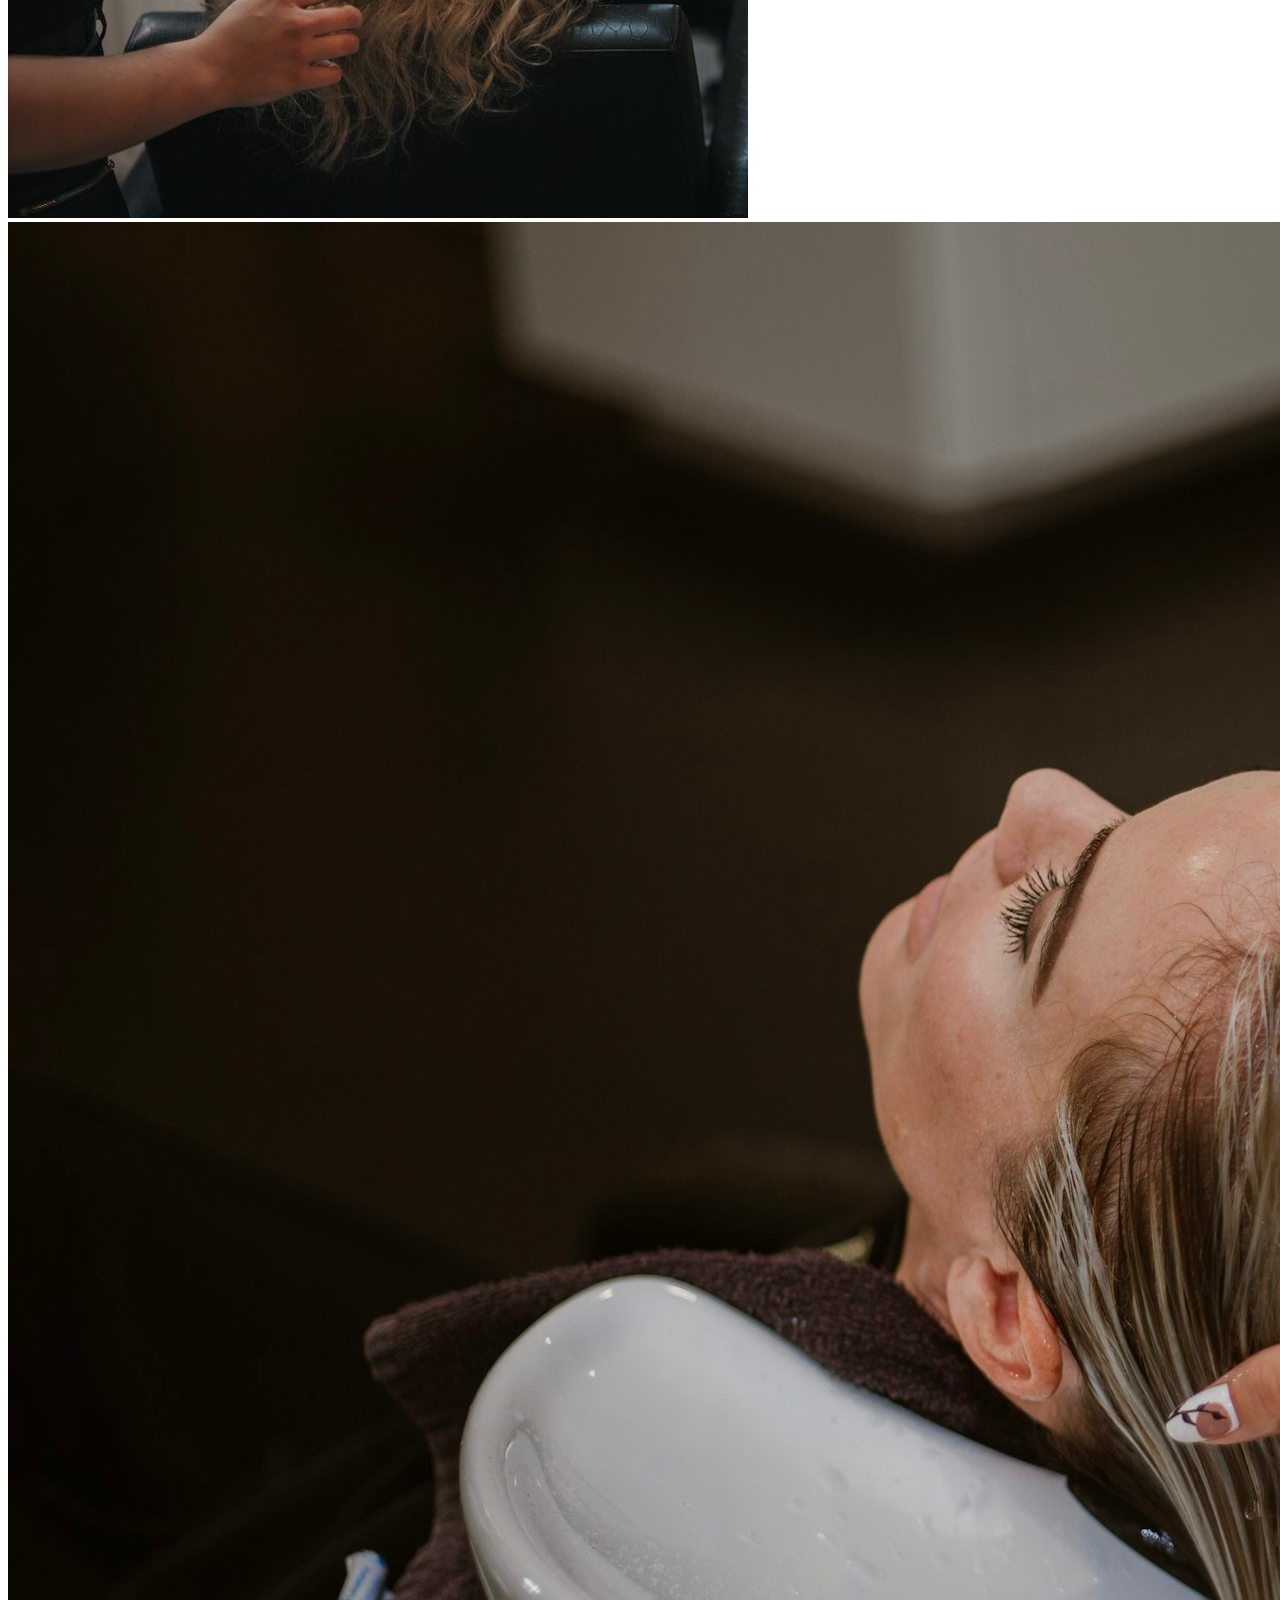
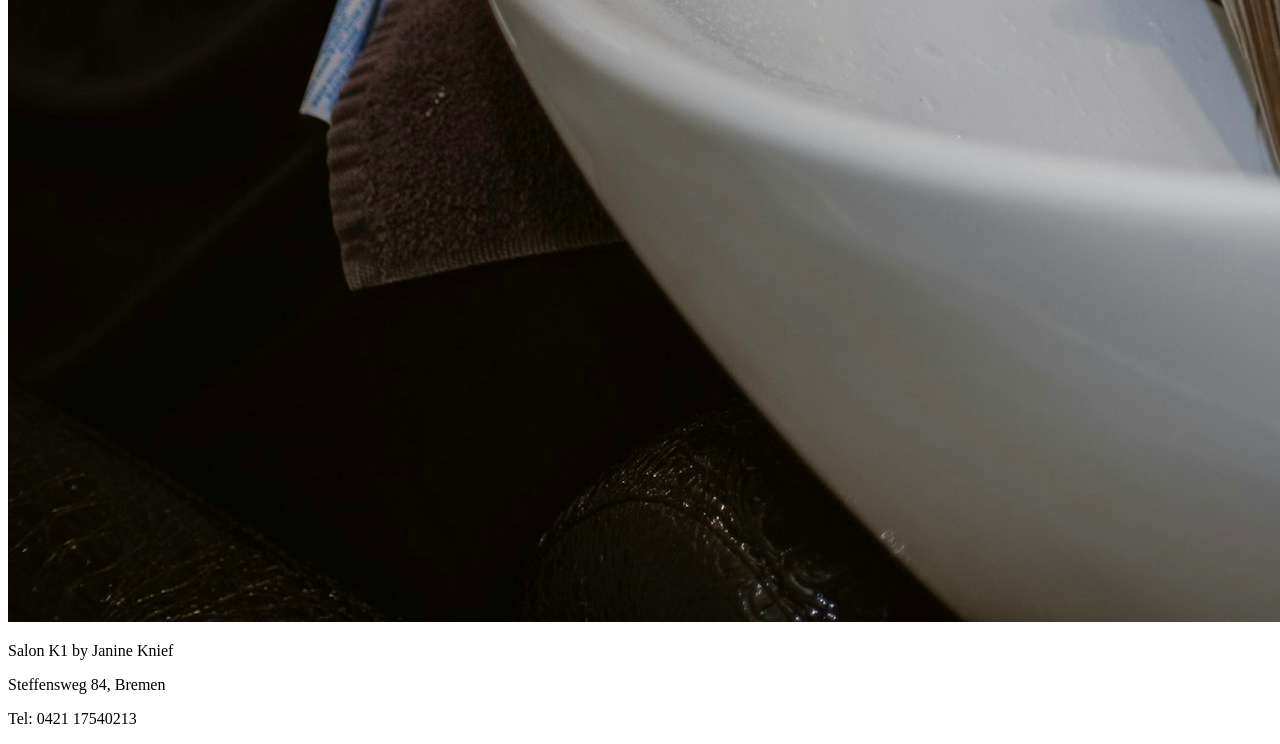
==== commit 8989f138: "Update index.html" ====
--- a/index.html
+++ b/index.html
@@ -3,107 +3,26 @@
 <head>
 <meta charset="UTF-8">
 <meta name="viewport" content="width=device-width, initial-scale=1.0">
+
 <title>Salon K1</title>
 
 <link href="https://fonts.googleapis.com/css2?family=Playfair+Display:wght@500;600&family=Inter:wght@300;400;500&display=swap" rel="stylesheet">
-
-<style>
-body {
-    margin: 0;
-    font-family: 'Inter', sans-serif;
-    background: #F4EFE9;
-    color: #1a1a1a;
-}
-
-/* HERO */
-.hero {
-    height: 75vh;
-    background: url('bild1.jpg') center/cover no-repeat;
-    display: flex;
-    align-items: center;
-    justify-content: center;
-    text-align: center;
-    color: white;
-    padding: 20px;
-}
-
-.overlay {
-    background: rgba(0,0,0,0.4);
-    padding: 25px;
-    border-radius: 10px;
-}
-
-h1 {
-    font-family: 'Playfair Display', serif;
-    font-size: 32px;
-}
-
-.subtitle {
-    font-size: 16px;
-}
-
-button {
-    margin-top: 15px;
-    padding: 10px 20px;
-    border: none;
-    background: #C6A87D;
-    color: white;
-    border-radius: 5px;
-}
-
-/* SECTION */
-.section {
-    padding: 40px 20px;
-}
-
-/* SERVICES */
-.services {
-    display: flex;
-    flex-direction: column;
-    gap: 15px;
-}
-
-.card {
-    background: white;
-    padding: 20px;
-    border-radius: 10px;
-    text-align: center;
-}
-
-/* GALLERY */
-.gallery {
-    display: flex;
-    flex-direction: column;
-    gap: 10px;
-}
-
-.gallery img {
-    width: 100%;
-    border-radius: 8px;
-}
-
-/* FOOTER */
-footer {
-    background: #1a1a1a;
-    color: white;
-    padding: 25px;
-    text-align: center;
-}
-</style>
-
+<link rel="stylesheet" href="style.css">
 </head>
 
 <body>
 
+<!-- HERO -->
 <div class="hero">
     <div class="overlay">
         <h1>Salon K1</h1>
-        <div class="subtitle">by Janine Knief</div>
+        <p>by Janine Knief</p>
         <p>Moderne Schnitte & individuelle Stylings in Bremen</p>
         <button>Termin vereinbaren</button>
     </div>
 </div>
 
+<!-- SERVICES -->
 <div class="section">
     <h2>Leistungen</h2>
     <div class="services">
@@ -113,23 +32,44 @@
     </div>
 </div>
 
-    <div class="section">
+<!-- REVIEWS -->
+<div class="section">
     <h2>Bewertungen</h2>
     <p>⭐ 4,9 Bewertung bei über 40 Kunden</p>
-    <p>"Der Schnitt ist top geworden und der Preis ist fair."</p>
+
+    <div class="reviews">
+
+        <div class="review">
+            <div class="stars">★★★★★</div>
+            Der Schnitt ist top geworden und der Preis ist fair.
+            <div class="author">– Google Bewertung</div>
+        </div>
+
+        <div class="review">
+            <div class="stars">★★★★★</div>
+            Sehr freundliches Personal und gute Friseurin. Da gehe ich wieder hin.
+            <div class="author">– Kundin</div>
+        </div>
+
+        <div class="review">
+            <div class="stars">★★★★★</div>
+            Janine war wahnsinnig nett und hat mir eine wunderschöne Brautfrisur gezaubert!
+            <div class="author">– Braut</div>
+        </div>
+
+    </div>
 </div>
 
+<!-- ABOUT -->
 <div class="section">
     <h2>Über uns</h2>
-    <p>Bei Salon K1 steht die individuelle Beratung im Mittelpunkt. Mit viel Erfahrung sorgt Janine Knief für Looks, die wirklich zu Ihnen passen.</p>
-    
-    <p>Sehr freundliches Personal und gute Friseurin. Da gehe ich wieder hin.</p>
-    
-    <p>Janine war wahnsinnig nett und hat mir wirklich eine wunderschöne Brautfrisur gezaubert! Nochmals Vielen Dank.</p>
-    
+    <p>
+        Bei Salon K1 steht die individuelle Beratung im Mittelpunkt.
+        Mit viel Erfahrung sorgt Janine Knief für Looks, die wirklich zu Ihnen passen.
+    </p>
 </div>
 
-
+<!-- GALLERY -->
 <div class="section">
     <h2>Einblicke</h2>
     <div class="gallery">
@@ -138,6 +78,7 @@
     </div>
 </div>
 
+<!-- FOOTER -->
 <footer>
     <p>Salon K1 by Janine Knief</p>
     <p>Steffensweg 84, Bremen</p>
